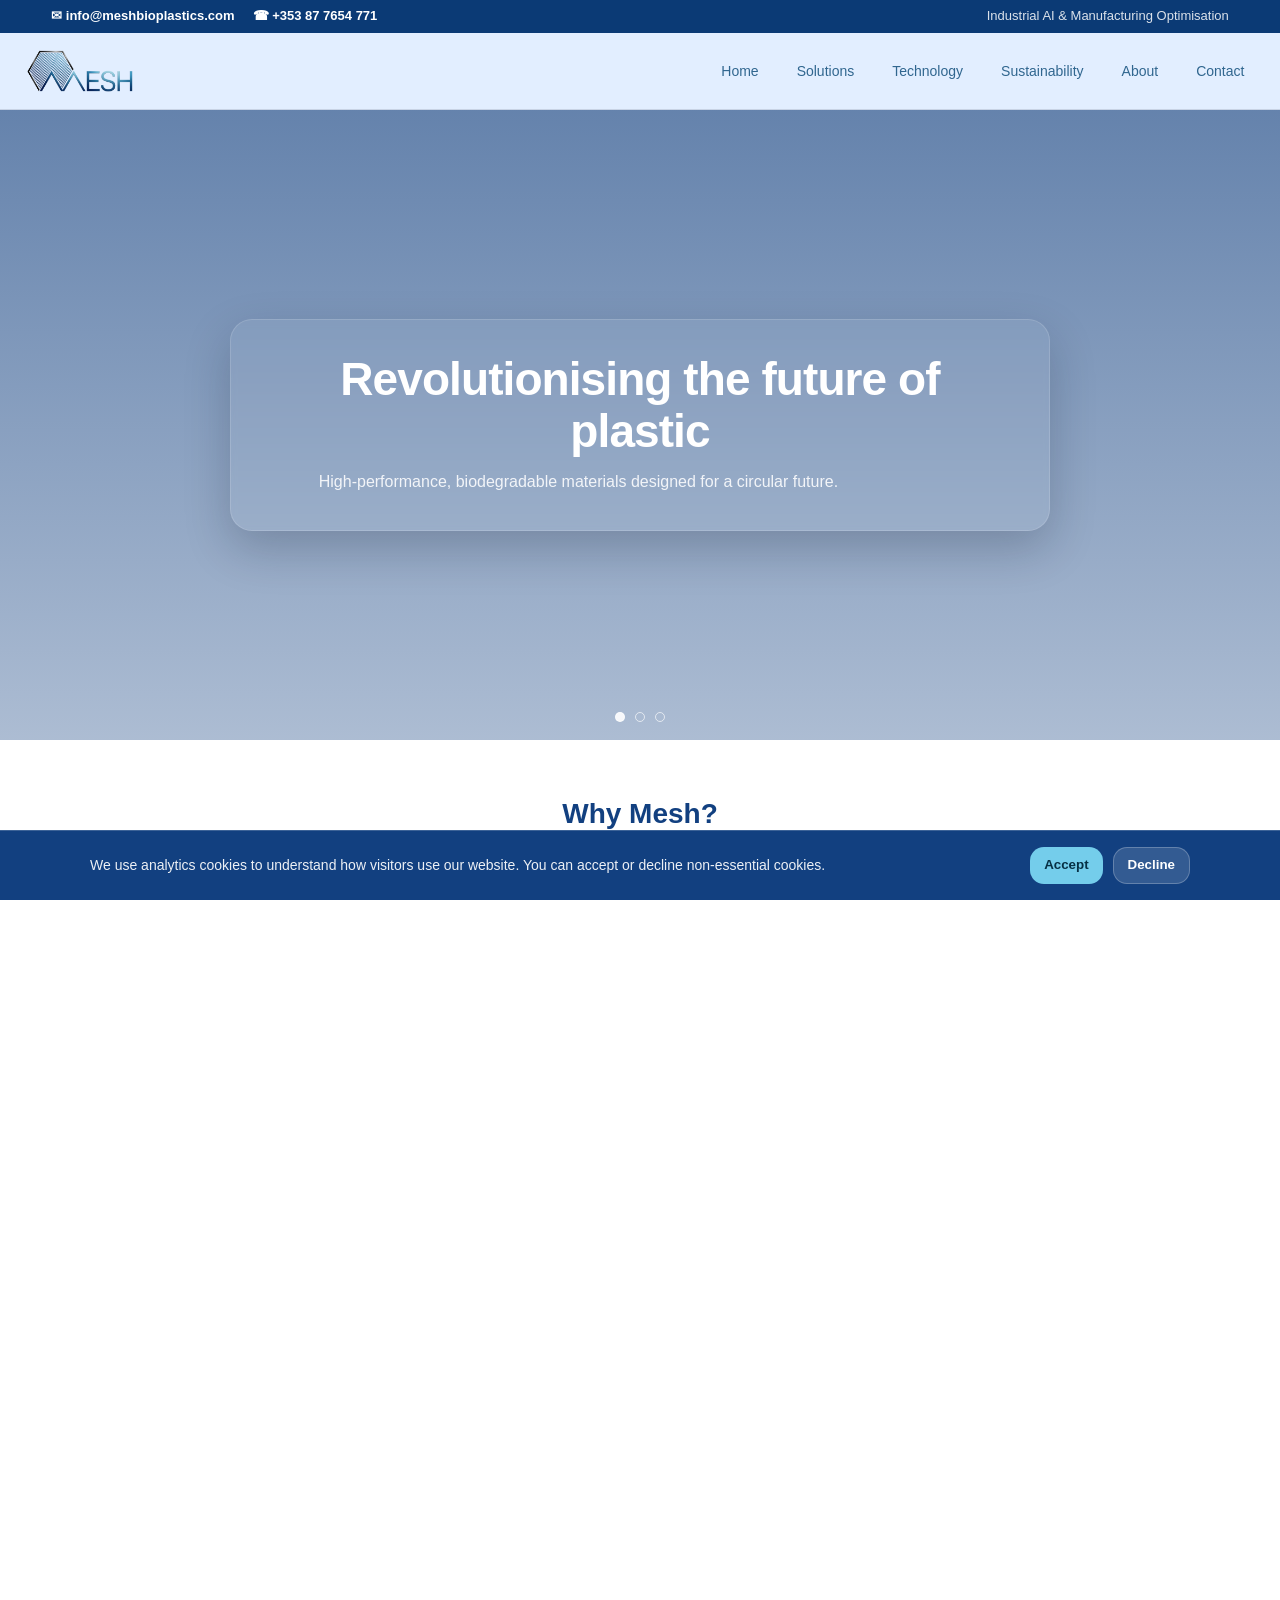
==== index.html @ 71ee54a4 "Additional partners added" ====
<!DOCTYPE html>
<html lang="en">
<head>
  <meta charset="UTF-8">
  <meta name="viewport" content="width=device-width, initial-scale=1.0">
  <title>Home | Mesh</title>

  <script>document.documentElement.classList.add("js");</script>

  <link rel="stylesheet" href="css/variables.css">
  <link rel="stylesheet" href="css/layout.css">
  <link rel="stylesheet" href="css/styles.css">
</head>

<body>
  <!-- Utility Contact Bar -->
<div class="utility-bar">
  <div class="container utility-inner">
    <div class="utility-left">
      <a href="mailto:info@meshbioplastics.com" class="utility-link">
        ✉ info@meshbioplastics.com
      </a>
      <a href="tel:+353XXXXXXXXX" class="utility-link">
        ☎ +353 87 7654 771
      </a>
    </div>

    <div class="utility-right">
      <span>Industrial AI & Manufacturing Optimisation</span>
    </div>
  </div>
</div>
  <!-- Top event banner (remove the word "active" to hide) -->
  <!-- Top event banner (add the word "active" next to "top-banner" to show) -->
  <div class="top-banner">
    <div class="container top-banner-inner">
      <p class="top-banner-text">📅 Meet us at MedTech Expo 2026 - Booth B14</p>
      <a class="top-banner-link" href="#">Learn more →</a>
    </div>
  </div>

  <!-- Header -->
  <header class="site-header">
    <div class="container header-inner">
      <a class="brand" href="index.html" aria-label="Mesh home">
        <img 
          src="assets/images/MeshLogo.png" 
          alt="Mesh Bioplastics logo"
          class="site-logo"
        />
      </a>

      <button class="nav-toggle" aria-label="Open menu" aria-controls="siteNav" aria-expanded="false">
        <span class="bar" aria-hidden="true"></span>
      </button>

      <nav class="main-nav" id="siteNav" aria-label="Primary">
        <ul class="nav-list">
          <li><a href="index.html">Home</a></li>
          <li><a href="solutions.html">Solutions</a></li>
          <li><a href="technology.html">Technology</a></li>
          <li><a href="sustainability.html">Sustainability</a></li>
          <li><a href="about.html">About</a></li>
          <li><a href="contact.html">Contact</a></li>
        </ul>
      </nav>
    </div>
  </header>

  <!-- Main content -->
  <main class="site-main">
    <section class="hero" aria-label="Homepage hero">

      <!-- Slide 1 -->
      <div class="hero-slide is-active" style="background-image: url('assets/images/sustainability.jpg');">
        <div class="container hero-content">
          <div class="hero-card hero-card--light">
            <h1>Revolutionising the future of plastic</h1>
            <p>High-performance, biodegradable materials designed for a circular future.</p>
          </div>
        </div>
      </div>

      <!-- Slide 2 -->
      <div class="hero-slide" style="background-image: url('assets/images/robot.jpg');">
        <div class="container hero-content">
          <div class="hero-card hero-card--light">
            <h1>AI-powered precision manufacturing</h1>
            <p>Using data and automation to improve quality, reduce waste, and support sustainability.</p>
          </div>
        </div>
      </div>

      <!-- Slide 3 -->
      <div class="hero-slide" style="background-image: url('assets/images/communication.jpg');">
        <div class="container hero-content">
          <div class="hero-card">
            <h1>Let's build better materials together</h1>
            <p>Interested in a pilot, partnership, or investment conversation? We'd love to hear from you.</p>
            <a class="hero-btn" href="contact.html">Get in touch</a>
          </div>
        </div>
      </div>

      <!-- Dots -->
      <div class="hero-dots" aria-label="Hero slide navigation">
        <button class="hero-dot is-active" aria-label="Slide 1"></button>
        <button class="hero-dot" aria-label="Slide 2"></button>
        <button class="hero-dot" aria-label="Slide 3"></button>
      </div>
    </section>
  </main>

  <section class="why fade-in">
    <div class="container">
      <header class="why-header">
        <h2>Why Mesh?</h2>
        <p>
          Designed to meet the performance demands of healthcare and industry, without compromising sustainability.
        </p>
      </header>

      <div class="why-grid">
        <article class="why-card fade-in fade-delay-1">
          <div class="why-icon" aria-hidden="true">🌱</div>
          <h3>Reduced Environmental Impact</h3>
          <p>
            Lower carbon footprint and biodegradable material options designed for a circular economy.
          </p>
        </article>

        <article class="why-card fade-in fade-delay-2">
          <div class="why-icon" aria-hidden="true">🧪</div>
          <h3>Medical-Grade Performance</h3>
          <p>
            Materials developed to meet stringent regulatory and performance requirements.
          </p>
        </article>

        <article class="why-card fade-in fade-delay-3">
          <div class="why-icon" aria-hidden="true">⚙️</div>
          <h3>Precision Manufacturing</h3>
          <p>
            AI-driven processes ensure consistent quality and optimised production.
          </p>
        </article>

        <article class="why-card fade-in fade-delay-4">
          <div class="why-icon" aria-hidden="true">♻️</div>
          <h3>Circular by Design</h3>
          <p>
            Solutions designed to support recycling, reuse, and sustainable end-of-life.
          </p>
        </article>
      </div>
    </div>
  </section>

  <section class="solutions-preview fade-in">
    <div class="container">
      <header class="offer-header">
        <h2>What do we offer?</h2>
        <p>Practical solutions that combine material science, sustainability, and intelligent manufacturing.</p>
      </header>

      <div class="solutions-grid">

        <article class="solution-card fade-in fade-delay-1">
          <img src="assets/images/robot.jpg" alt="Precision AI manufacturing">
          <h3>Precision AI for Smart Circular Manufacturing</h3>
          <p>
            Leveraging artificial intelligence to optimise manufacturing processes,
            reduce waste, and enable smarter circular material systems.
          </p>
          <a href="technology.html" class="solution-link">Learn more →</a>
        </article>

        <article class="solution-card fade-in fade-delay-2">
          <img src="assets/images/medical.jpg" alt="Industrial applications">
          <h3>Industrial Solutions</h3>
          <p>
            Solutions tailored to meet regulatory, performance, and sustainability
            requirements across multiple sectors.
          </p>
          <a href="applications.html" class="solution-link">View solutions →</a>
        </article>

      </div>
    </div>
  </section>

  <section class="technology-highlight fade-in">
    <div class="container tech-grid">

      <div class="tech-text">
        <h2>Technology & Innovation</h2>
        <p>
          We combine advanced material science with AI-driven manufacturing
          to deliver high-performance, sustainable bioplastics for demanding
          applications.
        </p>
        <a href="technology.html" class="tech-link">
          Explore our technology →
        </a>
      </div>

      <div class="tech-media">
        <iframe
          src="https://www.youtube.com/embed/qYNweeDHiyU"
          title="Mesh Bioplastics technology overview"
          frameborder="0"
          allow="accelerometer; autoplay; clipboard-write; encrypted-media; gyroscope; picture-in-picture"
          allowfullscreen>
        </iframe>
      </div>
    </div>
  </section>

  <section class="sdg-section">
    <div class="container">

      <header class="sdg-intro">
        <h2>Aligned with the UN Sustainable Development Goals</h2>
        <p>
          Our materials, processes, and partnerships are designed to support
          global sustainability targets while delivering real-world performance.
        </p>
      </header>

      <div class="sdg-header">
        <img 
          src="assets/logos/SDG_Logo_Horizontal_Transparent.png"
          alt="United Nations Sustainable Development Goals"
        />
      </div>

      <div class="sdg-grid">
        <img src="assets/logos/03_GoodHealth_InvertedTransparent.png" alt="SDG 3 Good Health and Well-being">
        <img src="assets/logos/09_3Is_InvertedTransparent.png" alt="SDG 9 Industry Innovation and Infrastructure">
        <img src="assets/logos/012_Consumption_InvertedTransparent.png" alt="SDG 12 Responsible Consumption and Production">
        <img src="assets/logos/13_Climate_InvertedTransparent.png" alt="SDG 13 Climate Action">
        <img src="assets/logos/17_Partnerships_InvertedTransparent.png" alt="SDG 17 Partnerships for the Goals">
      </div>

    </div>
  </section>

  </main>

  <!-- Footer -->
  <footer class="site-footer">
    <div class="container footer-inner">

      <div class="footer-links">
        <h4>Explore</h4>
        <ul>
          <li><a href="solutions.html">Solutions</a></li>
          <li><a href="technology.html">Technology</a></li>
          <li><a href="sustainability.html">Sustainability</a></li>
          <li><a href="about.html">About</a></li>
          <li><a href="contact.html">Contact</a></li>
        </ul>
      </div>

      <div class="footer-partners">
        <h4>Partners & Associations</h4>

      <div class="partners-carousel">
        <div class="partner-slide active"><img src="assets/logos/Partner1.png" alt="Partner logo"></div>
        <div class="partner-slide"><img src="assets/logos/Partner2.png" alt="Partner logo"></div>
        <div class="partner-slide"><img src="assets/logos/Partner3.png" alt="Partner logo"></div>
        <div class="partner-slide"><img src="assets/logos/Partner4.png" alt="Partner logo"></div>
        <div class="partner-slide"><img src="assets/logos/Partner5.png" alt="Partner logo"></div>
        <div class="partner-slide"><img src="assets/logos/Partner6.png" alt="Partner logo"></div>
        <div class="partner-slide"><img src="assets/logos/Partner7.png" alt="Partner logo"></div>
        <div class="partner-slide"><img src="assets/logos/Partner8.png" alt="Partner logo"></div>
        <div class="partner-slide"><img src="assets/logos/Partner9.png" alt="Partner logo"></div>
        <div class="partner-slide"><img src="assets/logos/Partner10.png" alt="Partner logo"></div>
        <div class="partner-slide"><img src="assets/logos/Partner11.png" alt="Partner logo"></div>
        <div class="partner-slide"><img src="assets/logos/Partner12.png" alt="Partner logo"></div>
        <div class="partner-slide"><img src="assets/logos/Partner13.png" alt="Partner logo"></div>
        <div class="partner-slide"><img src="assets/logos/Partner14.png" alt="Partner logo"></div>
        <div class="partner-slide"><img src="assets/logos/Partner15.png" alt="Partner logo"></div>
        <div class="partner-slide"><img src="assets/logos/Partner16.png" alt="Partner logo"></div>
        <div class="partner-slide"><img src="assets/logos/Partner17.png" alt="Partner logo"></div>
        <div class="partner-slide"><img src="assets/logos/Partner18.png" alt="Partner logo"></div>
        <div class="partner-slide"><img src="assets/logos/Partner19.png" alt="Partner logo"></div>
      </div>
    </div>

      <div class="footer-cta">
        <h4>Get in touch</h4>
        <p class="footer-small">
          Questions, partnerships, or product enquiries — we'd love to hear from you.
        </p>

        <a class="footer-link" href="contact.html">Contact us →</a>

        <div class="footer-divider"></div>

        <p class="footer-small">
          <strong>Investor enquiries</strong><br>
          We're open to conversations as we begin our fundraising journey.
        </p>
        <a class="footer-link" href="contact.html#investors">Investor contact →</a>
      </div>

    </div>

<div class="footer-bottom">
  <div class="container footer-bottom-inner">

    <div class="footer-left">
      <p class="footer-copy">
        © <span id="year"></span> Mesh Bioplastics. All rights reserved.
      </p>

      <p class="footer-company">
        Company Reg No: 774194
      </p>
    </div>

    <div class="footer-right">
      <a href="https://www.linkedin.com/company/meshbioplastics"
         target="_blank"
         rel="noopener"
         class="footer-linkedin"
         aria-label="Mesh LinkedIn page">
        <svg viewBox="0 0 24 24" aria-hidden="true">
          <path d="M22.23 0H1.77C.79 0 0 .77 0 1.72v20.56C0 23.23.79 24 1.77 24h20.46C23.2 24 24 23.23 24 22.28V1.72C24 .77 23.2 0 22.23 0zM7.06 20.45H3.56V9h3.5v11.45zM5.31 7.43a2.03 2.03 0 1 1 0-4.06 2.03 2.03 0 0 1 0 4.06zM20.45 20.45h-3.5v-5.57c0-1.33-.03-3.04-1.85-3.04-1.85 0-2.14 1.45-2.14 2.94v5.67h-3.5V9h3.36v1.56h.05c.47-.9 1.62-1.85 3.34-1.85 3.57 0 4.23 2.35 4.23 5.41v6.33z"/>
        </svg>
        <span>LinkedIn</span>
      </a>

      <div class="footer-legal">
        <a href="privacy.html">Privacy</a>
        <a href="cookies.html">Cookies</a>
      </div>
    </div>

  </div>
</div>

  </footer>
  <div id="cookie-banner" class="cookie-banner">
  <div class="cookie-inner">
    <p>
      We use analytics cookies to understand how visitors use our website.
      You can accept or decline non-essential cookies.
    </p>
    <div class="cookie-buttons">
      <button id="cookie-accept" class="btn btn--primary">Accept</button>
      <button id="cookie-decline" class="btn btn--secondary">Decline</button>
    </div>
  </div>
</div>
  <script src="js/main.js"></script>
</body>
</html>
---- css/variables.css ----
:root{
  --navy: #124080;
  --bg-light: #E2EEFF;
  --ink: #30668F;
  --teal: #36929E;
  --blue-soft: #8CB8CD;
  --blue-accent: #74CDEB;
  --white: #FFFFFF;

  --text: #0f172a;
  --muted: rgba(15,23,42,.7);
  --border: rgba(15,23,42,.12);

  --radius: 12px;
  --container: 1200px;
}
---- css/layout.css ----
*, *::before, *::after { box-sizing: border-box; }

html, body { height: 100%; }

html{
  -webkit-text-size-adjust: 100%;
  text-size-adjust: 100%;
  scroll-behavior: smooth;
}

body{
  margin: 0;
  min-height: 100vh;
  display: flex;
  flex-direction: column;

  font-family: 'Inter', sans-serif;
  font-size: 1rem;
  line-height: 1.6;
  color: var(--text);
  background: var(--white);
  overflow-x: hidden;
}

img, video, canvas, svg{
  max-width: 100%;
  height: auto;
}

main, section{
  min-width: 0;
}

a{ color: inherit; }
:focus-visible{ outline: 3px solid rgba(116,205,235,.55); outline-offset: 2px; }


h1 {
  font-size: clamp(2rem, 4vw, 3rem);
  line-height: 1.2;
}

h2 {
  font-size: clamp(1.6rem, 3vw, 2.2rem);
  line-height: 1.3;
}

h3 {
  font-size: 1.25rem;
}

h4 {
  font-size: 1.1rem;
}

p {
  font-size: 1rem;
  margin-bottom: 1rem;
}

.container{
  width: min(var(--container), 92%);
  margin: 0 auto;
}

.site-header .container,
.top-banner .container {
  width: min(1400px, 96%);
}

.top-banner-text{
  margin:0;
  font-size:14px;
}

.top-banner-link:hover{
  background: rgba(255,255,255,0.18);
  text-decoration: none;
}

.top-banner-link{
  color: var(--blue-accent);
  text-decoration:none;
  font-size:16px;
  font-weight:600;
  padding: 6px 10px;
  border-radius: 999px;
  background: rgba(255,255,255,0.12);
}

.top-banner.active {
  display: block;
}

.top-banner{
  background: var(--navy);
  color: var(--white);
}

.site-header{
  background: var(--bg-light);
  border-bottom: 1px solid var(--border);
}

.site-logo {
  height: 44px;
  width: auto;
  display: block;
}

.brand {
  display: flex;
  align-items: center;
}

.top-banner-inner,
.header-inner {
  display: flex;
  align-items: center;
  justify-content: space-between;
  gap: 16px;
  padding: 8px 0;
}

.nav-list a.contact-link:hover{
  background: rgba(54,146,158,.28);
}

.nav-list a.contact-link{
  background: rgba(54,146,158,.18);
  font-weight: 600;
}

.nav-list a:hover{
  background: rgba(116,205,235,.25);
}

.nav-list a{
  color: var(--ink);
  text-decoration:none;
  font-size: 14px;
  font-weight: 500;
  transition: 0.15s ease;
}

.nav-list li {
  margin: 0;
  padding: 0;
}

.nav-list {
  list-style: none;
  display: flex;
  align-items: center;
  gap: 18px;
  margin: 0;
  padding: 0;
}

.logo-box {
  width: 160px;
  height: 44px;
  display: grid;
  place-items: center;
  font-weight: 600;
}

.site-main {
  flex: 1;
}

.site-footer {
  background: var(--navy);
  color: var(--white);
  margin-top: 80px;
}

.footer-inner {
  display: grid;
  grid-template-columns: 1.2fr 1fr 1.2fr;
  gap: 48px;
  padding: 48px 0;
  align-items: start;
}

.footer-logo {
  height: 48px;
  width: auto;
  display: block;
}

.footer-tagline {
  margin: 14px 0 0;
  margin-top: 12px;
  max-width: 320px;
  opacity: 0.9;
  line-height: 1.5;
  font-size: 14px;
}

.footer-links h4,
.footer-cta h4 {
  margin: 0 0 12px;
  font-size: 14px;
  letter-spacing: 0.3px;
  text-transform: uppercase;
  opacity: 0.95;
}

.footer-cta {
  max-width: 420px;
}

.footer-links ul {
  margin-top: 4px;
  list-style: none;
  margin: 0;
  padding: 0;
  display: grid;
  gap: 8px;
}

.site-footer a:hover {
  text-decoration: underline;
}

.site-footer a {
  color: var(--blue-accent);
  text-decoration: none;
}

.footer-small {
  margin: 0 0 14px;
  font-size: 14px;
  opacity: 0.9;
  line-height: 1.5;
}

.footer-btn:hover {
  opacity: 0.9;
  text-decoration: none;
}

.footer-btn {
  display: inline-block;
  padding: 10px 14px;
  border-radius: 12px;
  background: var(--blue-accent);
  color: #073044;
  font-weight: 800;
  text-decoration: none;
}

.footer-divider {
  height: 1px;
  background: rgba(255,255,255,0.18);
  margin: 18px 0;
}

.footer-link {
  font-weight: 700;
}

.footer-bottom {
  padding: 18px 0;
}

.footer-bottom-inner {
  display: flex;
  justify-content: space-between;
  align-items: center;
  font-size: 13px;
  opacity: 0.9;
}

.footer-copy {
  margin: 0;
}

.footer-legal {
  display: flex;
  gap: 16px;
}

.nav-toggle{
  display: none;
  border: 1px solid var(--border);
  background: rgba(255,255,255,0.7);
  border-radius: 12px;
  width: 44px;
  height: 44px;
  padding: 0;
  align-items: center;
  justify-content: center;
  cursor: pointer;
}

.nav-toggle:focus-visible{
  outline: 3px solid rgba(116,205,235,.55);
  outline-offset: 2px;
}

.nav-toggle .bar{
  display: block;
  width: 20px;
  height: 2px;
  background: var(--ink);
  border-radius: 999px;
  position: relative;
}

.nav-toggle .bar::before,
.nav-toggle .bar::after{
  content: "";
  position: absolute;
  left: 0;
  width: 20px;
  height: 2px;
  background: var(--ink);
  border-radius: 999px;
  transition: transform .18s ease, top .18s ease, opacity .18s ease;
}

.nav-toggle .bar::before{ top: -6px; }
.nav-toggle .bar::after{ top: 6px; }

@media (max-width: 900px){
  .top-banner-inner{
    flex-direction: column;
    align-items: flex-start;
    gap: 10px;
    padding: 10px 0;
  }

  .header-inner{
    padding: 12px 0;
  }

  .nav-toggle{ display: inline-flex; }

  .main-nav{
    position: absolute;
    left: 0;
    right: 0;
    top: 100%;
    background: var(--bg-light);
    border-bottom: 1px solid var(--border);
    display: none;
  }

  .site-header{
    position: sticky;
    top: 0;
    z-index: 1000;
  }

  .site-header .container.header-inner{
    position: relative;
  }

  .site-header.nav-open .main-nav{ display: block; }

  .nav-list{
    flex-direction: column;
    align-items: flex-start;
    gap: 6px;
    padding: 10px 0 16px;
  }

  .nav-list a{
    display: block;
    width: 100%;
    padding: 10px 12px;
    border-radius: 12px;
  }


  .site-header.nav-open .nav-toggle .bar{ background: transparent; }
  .site-header.nav-open .nav-toggle .bar::before{ top: 0; transform: rotate(45deg); }
  .site-header.nav-open .nav-toggle .bar::after{ top: 0; transform: rotate(-45deg); }

  .footer-inner{
    grid-template-columns: 1fr;
    gap: 28px;
  }

  .footer-bottom-inner{
    flex-direction: column;
    align-items: flex-start;
    gap: 10px;
  }
}

@media (max-width: 420px){
  .site-logo{ height: 38px; }
  .nav-toggle{ width: 42px; height: 42px; }
}

.utility-bar{
  background: #0b3a75;
  color: #ffffff;
  font-size: 13px;
  padding: 6px 0;
}

.utility-inner{
  display: flex;
  justify-content: space-between;
  align-items: center;
  gap: 20px;
}

.utility-left{
  display: flex;
  gap: 18px;
  flex-wrap: wrap;
}

.utility-link{
  color: #ffffff;
  text-decoration: none;
  font-weight: 600;
}

.utility-link:hover{ text-decoration: underline; }

.utility-right{
  opacity: 0.85;
  font-weight: 500;
}

.btn{
  appearance: none;
  border: 0;
  border-radius: 14px;
  padding: 10px 14px;
  font-weight: 800;
  cursor: pointer;
  text-decoration: none;
  display: inline-flex;
  align-items: center;
  justify-content: center;
  gap: 8px;
  line-height: 1.1;
  transition: transform .15s ease, opacity .15s ease, background .15s ease;
}

.btn:active{ transform: translateY(1px); }

.btn--primary{
  background: var(--blue-accent);
  color: #073044;
}

.btn--secondary{
  background: rgba(255,255,255,0.14);
  border: 1px solid rgba(255,255,255,0.24);
  color: var(--white);
}

.cookie-banner{
  position: fixed;
  left: 0;
  bottom: 0;
  width: 100%;
  z-index: 9999;
  display: none;
  padding: 16px;
  background: var(--navy);
  color: var(--white);
  border-top: 1px solid rgba(255,255,255,0.18);
}

.cookie-inner{
  width: min(1100px, 96%);
  margin: 0 auto;
  display: flex;
  align-items: center;
  justify-content: space-between;
  gap: 14px;
  flex-wrap: wrap;
}

.cookie-banner p{
  margin: 0;
  font-size: 14px;
  line-height: 1.5;
  color: rgba(255,255,255,.92);
}

.cookie-buttons{
  display: flex;
  gap: 10px;
  flex-wrap: wrap;
}

.footer-bottom-inner{
  display: flex;
  justify-content: space-between;
  align-items: center;
  flex-wrap: wrap;
  gap: 20px;
}

.footer-left{
  display: flex;
  flex-direction: column;
  gap: 4px;
}

.footer-company{
  font-size: 14px;
  opacity: 0.75;
  margin: 0;
}

.footer-right{
  display: flex;
  align-items: center;
  gap: 25px;
  flex-wrap: wrap;
}

.footer-linkedin{
  display: inline-flex;
  align-items: center;
  gap: 8px;
  color: #ffffff;
  text-decoration: none;
  font-weight: 500;
  transition: opacity 0.2s ease;
}

.footer-linkedin svg{
  width: 18px;
  height: 18px;
  fill: #ffffff;
}

.footer-linkedin:hover{ opacity: 0.8; }

@media (max-width: 1100px){
  .footer-inner{
    grid-template-columns: 1fr 1fr;
  }
}

@media (max-width: 900px){
  .footer-inner{
    grid-template-columns: 1fr;
  }
}

@media (max-width: 768px){
  .utility-inner{
    flex-direction: column;
    gap: 4px;
    text-align: center;
  }

  .cookie-inner{
    flex-direction: column;
    align-items: flex-start;
  }

  .footer-right{
    flex-direction: column;
    align-items: flex-start;
    gap: 10px;
  }
}
---- css/styles.css ----
html:not(.js) .hero-slide{
  opacity: 0;
  pointer-events: none;
}
html:not(.js) .hero-slide:first-of-type{
  opacity: 1;
  pointer-events: auto;
}

.fade-in,
.reveal{
  opacity: 1;
  transform: none;
}

.top-banner {
  display: none;
}
.hero {
  position: relative;
  height: 70vh;  
  min-height: 520px;
  overflow: hidden;
}

.hero-slide {
  position: absolute;
  inset: 0;
  display: grid;
  place-items: center;
  text-align: center;
  color: var(--white);

  opacity: 0;
  pointer-events: none;
  transition: opacity 0.6s ease;

  background-size: cover;
  background-repeat: no-repeat;
  background-position: center;
}

.hero-slide::before {
  content: "";
  position: absolute;
  inset: 0;
  background-image: var(--bg);
  background-position: center;
  background-size: cover;
  background-repeat: no-repeat;
  z-index: 0;
}


.hero-slide::after {
  content: "";
  position: absolute;
  inset: 0;
  background: linear-gradient(
    rgba(18,64,128,0.65),
    rgba(18,64,128,0.35)
  );
}


.hero-content {
  position: relative;
  z-index: 2;
  padding: 80px 0;
  max-width: 900px;
}

.hero h1 {
  margin: 0 0 12px;
  font-size: 44px;
  line-height: 1.15;
  font-weight: 800;
}

.hero p {
  margin: 0 auto;
  max-width: 720px;
  font-size: 16px;
  opacity: 0.95;
  line-height: 1.6;
}

.hero-slide.is-active {
  opacity: 1;
  pointer-events: auto;
}

.hero-btn {
  display: inline-block;
  margin-top: 18px;
  padding: 10px 16px;
  border-radius: 12px;
  background: var(--blue-accent);
  color: #073044;
  font-weight: 800;
  text-decoration: none;
}

.hero-btn:hover {
  opacity: 0.9;
}

.hero-dots {
  position: absolute;
  left: 50%;
  bottom: 18px;
  transform: translateX(-50%);
  display: flex;
  gap: 10px;
  z-index: 5;
}

.hero-dot {
  width: 10px;
  height: 10px;
  border-radius: 999px;
  border: 1px solid rgba(255,255,255,0.65);
  background: transparent;
  cursor: pointer;
  padding: 0;
}

.hero-dot.is-active {
  background: rgba(255,255,255,0.9);
}

.hero-content{
  position: relative;
  z-index: 2;
  padding: 80px 0;
  max-width: 900px;
}

.hero-card{
  max-width: 820px;
  margin: 0 auto;
  padding: 34px 36px;
  border-radius: 22px;

  background: rgba(255,255,255,.10);
  border: 1px solid rgba(255,255,255,.20);

  backdrop-filter: blur(6px);
  -webkit-backdrop-filter: blur(6px);

  box-shadow: 0 18px 46px rgba(15,23,42,.22);
}

.hero-card--light{
  background: rgba(255,255,255,.06);
  border-color: rgba(255,255,255,.14);
  backdrop-filter: blur(3px);
  -webkit-backdrop-filter: blur(3px);
}

.hero-card h1{
  margin: 0 0 12px;
  font-size: 46px;
  line-height: 1.12;
  font-weight: 800;
  color: var(--white);
  letter-spacing: -0.02em;
}

.hero-card p{
  margin: 0;
  max-width: 70ch;
  font-size: 16px;
  line-height: 1.65;
  color: rgba(255,255,255,.92);
}

.hero-card .hero-btn{
  margin-top: 18px;
}

.nav-list a {
  display: inline-block;
  padding: 8px 10px;
  border-radius: 10px;
}

.site-header {
  padding: 8px 0;
}

.why{
  /* background: var(--bg-light); */
  padding: 56px 0;
}

.why-header{
  text-align: center;
  max-width: 820px;
  margin: 0 auto 28px;
}

.why-header h2{
  margin: 0 0 10px;
  font-size: 28px;
  font-weight: 800;
  color: var(--navy);
}

.why-header p{
  margin: 0;
  color: rgba(15,23,42,.75);
  line-height: 1.6;
  font-size: 14.5px;
}

.why-grid{
  display: grid;
  grid-template-columns: repeat(4, 1fr);
  gap: 18px;
  margin-top: 24px;
}

.why-card {
  background: #e6e6e6;
  border-radius: 16px;
  padding: 28px;
  box-shadow: 0 10px 30px rgba(0,0,0,0.06);
  transition: 
    transform 0.35s ease,
    box-shadow 0.35s ease;
  cursor: default;
}

.why-card:hover {
  transform: translateY(-8px) scale(1.02);
  box-shadow: 0 20px 45px rgba(0,0,0,0.12);
}


.why-icon{
  width: 40px;
  height: 40px;
  border-radius: 12px;
  display: grid;
  place-items: center;
  background: rgba(116,205,235,.25);
  color: var(--navy);
  font-size: 18px;
  margin-bottom: 12px;
  transition: transform 0.35s ease;
}

.why-card:hover .why-icon {
  transform: scale(1.15) rotate(-3deg);
}

.why-card h3{
  margin: 0 0 8px;
  font-size: 15px;
  font-weight: 800;
  color: var(--ink);
}

.why-card p{
  margin: 0;
  font-size: 13.5px;
  line-height: 1.55;
  color: rgba(15,23,42,.75);
}

@media (max-width: 1000px){
  .why-grid{ grid-template-columns: repeat(2, 1fr); }
}
@media (max-width: 600px){
  .why-grid{ grid-template-columns: 1fr; }
}

.offer-header {
  text-align: center;
  margin-bottom: 40px;
}

.offer-header h2{
  margin: 0 0 10px;
  font-size: 28px;
  font-weight: 800;
  color: var(--navy);
}

.solutions-preview{
  padding: 56px 0;
}

.solutions-grid{
  display: grid;
  grid-template-columns: repeat(2, minmax(0, 1fr));
  gap: 28px;
  max-width: 1080px;
  margin: 0 auto;
}

.solution-card{
  background: #e6e6e6;
  border-radius: 16px;
  padding: 18px;
  box-shadow: 0 10px 30px rgba(0,0,0,0.06);
  transition: transform .25s ease, box-shadow .25s ease;
  display: flex;
  flex-direction: column;
  gap: 12px;
}

.solution-card:hover{
  transform: translateY(-6px);
  box-shadow: 0 18px 45px rgba(0,0,0,0.10);
}

.solution-card img{
  width: 100%;
  aspect-ratio: 16 / 9;
  object-fit: cover;
  display: block;

  border-radius: 12px;
  transition: transform .35s ease;
}

.solution-card:hover img{
  transform: scale(1.04);
}

.solution-card h3{
  margin: 2px 0 0;
  font-size: 16px;
  font-weight: 800;
  color: var(--ink);
}

.solution-card p{
  margin: 0;
  font-size: 13.8px;
  line-height: 1.6;
  color: rgba(15,23,42,.75);
}

.solution-link{
  margin-top: auto;
  display: inline-flex;
  align-items: center;
  gap: 6px;

  font-size: 13.5px;
  font-weight: 700;
  color: var(--ink);
  text-decoration: none;
}

.solution-link:hover{
  text-decoration: underline;
}

@media (max-width: 900px){
  .solutions-grid{
    grid-template-columns: 1fr;
    max-width: 620px;
  }
}


.technology-highlight{
  padding: 64px 0;
  background: #ffffff;
}

.tech-grid{
  display: grid;
  grid-template-columns: 1.1fr 1fr;
  gap: 48px;
  align-items: center;
}

.tech-text h2{
  margin: 0 0 12px;
  font-size: 26px;
  color: var(--ink);
}

.tech-text p{
  margin: 0 0 14px;
  max-width: 520px;
  line-height: 1.6;
  color: rgba(15,23,42,.75);
}

.tech-link{
  font-weight: 600;
  color: var(--ink);
  text-decoration: none;
}

.tech-link:hover{
  text-decoration: underline;
}

.tech-media{
  background: #e6e6e6;
  border-radius: 12px;
  overflow: hidden;
  aspect-ratio: 16 / 9;
}

.tech-media iframe{
  width: 100%;
  height: 100%;
  border: 0;
}

@media (max-width: 900px){
  .tech-grid{
    grid-template-columns: 1fr;
  }
}

.footer-partners {
  text-align: center;
}

.footer-partners h4 {
  margin-bottom: 14px;
  font-size: 13px;
  letter-spacing: 0.06em;
  text-transform: uppercase;
  opacity: 0.85;
}

.partners-carousel {
  position: relative;
  width: 340px;
  height: 110px;
  margin: 0 auto;

  background: rgba(255,255,255,0.85);
  backdrop-filter: blur(6px);
  -webkit-backdrop-filter: blur(6px);

  border-radius: 18px;
  border: 1px solid rgba(255,255,255,0.45);
  overflow: hidden;
}


.partner-slide{
  position: absolute;
  inset: 0;
  display: grid;
  place-items: center;

  opacity: 0;
  transition: opacity 0.6s ease;
}

.partner-slide.active{ opacity: 1; }

.partner-slide img{
  max-height: 70px;
  max-width: 260px;
  width: auto;
  height: auto;
  object-fit: contain;

  filter:
    contrast(1.15)
    brightness(0.95)
    drop-shadow(0 6px 12px rgba(0,0,0,0.25))
    /* drop-shadow(0 0 8px rgba(255,255,255,0.25)); */
}


.partners-carousel:hover .partner-slide {
  transition-duration: 1s;
}

.js .fade-in{
  opacity: 0;
  transform: translateY(40px);
  transition: opacity 0.8s ease, transform 0.8s ease;
}

.js .fade-in.visible{
  opacity: 1;
  transform: translateY(0);
}

.fade-delay-1 { transition-delay: 0.3s; }
.fade-delay-2 { transition-delay: 0.6s; }
.fade-delay-3 { transition-delay: 0.9s; }
.fade-delay-4 { transition-delay: 1.2s; }

.sdg-intro{
  max-width: 72ch;
  margin: 0 auto 36px;
}

.sdg-intro h2{
  margin: 0 0 10px;
  color: var(--navy);
}

.sdg-intro p{
  margin: 0;
  color: rgba(15,23,42,.75);
  line-height: 1.6;
}

.sdg-section{
  padding: 80px 0;
  background: linear-gradient(
    to bottom,
    #f1f5f9,
    #e9f2ff
  );
  text-align: center;
}

.sdg-header{
  margin-bottom: 40px;
}

.sdg-header img{
  max-width: 420px;
  width: 100%;
  opacity: .9;
}

.sdg-grid{
  display: grid;
  grid-template-columns: repeat(5, 1fr);
  gap: 26px;
  align-items: center;
}

.sdg-grid img{
  width: 100%;
  max-width: 140px;
  margin: 0 auto;
  filter: drop-shadow(0 6px 12px rgba(0,0,0,.15));
  transition: transform .25s ease, opacity .25s ease;
}

.sdg-grid img:hover{
  transform: translateY(-4px) scale(1.05);
  opacity: 1;
}


/*
   SOLUTIONS PAGE
*/

.solutions-hero{
  position: relative;
  color: var(--white);
  padding: 110px 0;
  background: 
    linear-gradient(
      rgba(15,23,42,.65),
      rgba(15,23,42,.65)
    ),
    url("../assets/images/communication.jpg") center / cover no-repeat;
}

.solutions-hero-inner{
  max-width: 720px;
}

.solutions-hero h1{
  text-align: center;
  margin: 0 0 14px;
  font-size: 46px;
  letter-spacing: -0.02em;
}

.solutions-hero p{
  text-align: center;
  margin: 0;
  color: rgba(255,255,255,.9);
  line-height: 1.6;
}

.solution-band{
  padding: 70px 0;
  background: #f1f5f9;
}

.solution-band:nth-of-type(odd){
  background: #e9f2ff;
}

.solution-band-inner{
  display: grid;
  grid-template-columns: 1.15fr .85fr;
  gap: 46px;
  align-items: center;
}

.solution-band--alt .solution-band-inner{
  grid-template-columns: .85fr 1.15fr;
}

.solution-band-text h2{
  margin: 0 0 10px;
  font-size: 28px;
  color: var(--navy);
}

.solution-band-text p{
  margin: 0 0 18px;
  line-height: 1.65;
  color: rgba(15,23,42,.75);
  max-width: 60ch;
}

.solution-cta{
  display: inline-flex;
  gap: 8px;
  align-items: center;
  font-weight: 700;
  text-decoration: none;
  color: var(--ink);
}

.solution-cta:hover{
  text-decoration: underline;
}

.solution-band-media{
  aspect-ratio: 16 / 10;
  min-height: 220px;
  border-radius: 18px;
  overflow: hidden;
  background: rgba(255,255,255,.7);
  border: 1px solid rgba(15,23,42,.10);
  box-shadow: 0 12px 30px rgba(15,23,42,.10);
}

.solution-band-media img{
  display: block;
  width: 100%;
  height: 100%;
  object-fit: cover;
  transition: transform .25s ease;
}

.solution-band-media:hover img{
  transform: scale(1.04);
}

.js .reveal{
  opacity: 0;
  transform: translateX(60px);
  transition: transform .7s ease, opacity .7s ease;
  will-change: transform, opacity;
}

.js .reveal.is-visible{
  opacity: 1;
  transform: translateX(0);
}

@media (prefers-reduced-motion: reduce){
  .js .reveal{
    transition: none;
    transform: none;
    opacity: 1;
  }
}

/* SUSTAINABILITY PAGE */

.page-hero {
  position: relative;
  min-height: clamp(420px, 60vh, 620px);
  display: flex;
  align-items: center;
  overflow: hidden;
  padding: 0;
}


.page-hero-bg{
  position: absolute;
  inset: 0;
  background-size: cover;
  background-position: center;
  transform: scale(1.02);
  z-index: 0;
}

.page-hero::after{
  content:"";
  position:absolute;
  inset:0;
  background: rgba(18,64,128,.60);
  z-index: 1;
}

.page-hero-inner{
  position: relative;
  z-index: 2;
  display: grid;
  align-items: center;
}

.page-hero-card{
  max-width: 72ch;
  background: rgba(255,255,255,.10);
  border: 1px solid rgba(255,255,255,.22);
  border-radius: 18px;
  padding: 28px 28px;
  box-shadow: 0 12px 30px rgba(15,23,42,.18);
  backdrop-filter: blur(6px);
}

.page-hero-card h1{
  margin: 0 0 10px;
  color: var(--white);
  font-size: 44px;
  letter-spacing: -0.02em;
}

.page-hero-card p{
  margin: 0;
  color: rgba(255,255,255,.88);
  line-height: 1.65;
}

.why-sustainability{
  padding: 70px 0;
  background: #ffffff;
}

.why-sustainability .why-grid{
  display: grid;
  grid-template-columns: repeat(3, 1fr);
  gap: 24px;
  margin-top: 36px;
}

.why-item{
  background: rgba(48,102,143,.08);
  border: 1px solid rgba(48,102,143,.16);
  border-radius: 16px;
  padding: 26px;
  box-shadow: 0 10px 26px rgba(15,23,42,.08);
  transition: transform .35s ease, box-shadow .35s ease;
}

.why-item:hover{
  transform: translateY(-6px);
  box-shadow: 0 18px 40px rgba(15,23,42,.14);
}

.why-item h3{
  margin: 0 0 8px;
  color: var(--navy);
  font-size: 16px;
}

.why-item p{
  margin: 0;
  font-size: 14px;
  line-height: 1.6;
  color: rgba(15,23,42,.75);
}

@media (max-width: 900px){
  .why-sustainability .why-grid{
    grid-template-columns: 1fr;
  }
}

.sust-approach{
  padding: 70px 0 80px;
  background: #ffffff;
}

.section-head{
  text-align: center;
  max-width: 74ch;
  margin: 0 auto 34px;
}

.section-head h2{
  margin: 0 0 10px;
  color: var(--navy);
  font-size: 30px;
}

.section-head p{
  margin: 0;
  color: rgba(15,23,42,.72);
  line-height: 1.65;
}

.approach-stack{
  position: relative;
  display: grid;
  gap: 18px;
  max-width: 980px;
  margin: 0 auto;
}

.approach-pill{
  display: grid;
  grid-template-columns: auto 1fr;
  gap: 18px;
  align-items: flex-start;

  background: linear-gradient(
    to right,
    rgba(54,146,158,.12),
    rgba(255,255,255,.92)
  );

  border-radius: 20px;
  padding: 26px 28px;

  border-left: 4px solid var(--teal);
  box-shadow: 0 12px 30px rgba(15,23,42,.08);

  transition: transform 0.35s ease, box-shadow 0.35s ease;
}

.approach-pill:hover{
  transform: translateY(-6px);
  box-shadow: 0 20px 45px rgba(15,23,42,.14);
}

.approach-icon{
  width: 46px;
  height: 46px;
  border-radius: 14px;

  display: grid;
  place-items: center;

  background: rgba(116,205,235,.25);
  color: var(--navy);
  font-size: 20px;

  box-shadow: 0 10px 22px rgba(15,23,42,.08);
}

.approach-content h3{
  margin: 0 0 8px;
  color: var(--navy);
  font-size: 18px;
}

.approach-content p{
  margin: 0;
  color: rgba(15,23,42,.75);
  line-height: 1.65;
}

.commitment{
  background: #e9f2ff;
  padding: 70px 0 80px;
}

.commitment-inner{
  text-align: center;
  max-width: 78ch;
}

.commitment-inner h2{
  margin: 0 0 10px;
  color: var(--navy);
  font-size: 30px;
}

.commitment-inner p{
  margin: 0 0 22px;
  color: rgba(15,23,42,.75);
  line-height: 1.65;
}

.commitment-cta{
  display: flex;
  gap: 14px;
  justify-content: center;
  flex-wrap: wrap;
}

.btn-primary, .btn-secondary{
  display: inline-flex;
  align-items: center;
  justify-content: center;
  text-decoration: none;
  font-weight: 700;
  border-radius: 14px;
  padding: 12px 16px;
}

.btn-primary{
  background: rgba(54,146,158,.18);
  color: var(--navy);
  border: 1px solid rgba(54,146,158,.30);
}

.btn-primary:hover{
  background: rgba(54,146,158,.28);
}

.btn-secondary{
  background: rgba(116,205,235,.18);
  color: var(--navy);
  border: 1px solid rgba(116,205,235,.28);
}

.btn-secondary:hover{
  background: rgba(116,205,235,.28);
}

.section-spacer{
  height: 80px;
}

/* MEDICAL DEVICES PAGE */

.page-hero--medical::after{
  background: rgba(18,64,128,.60);
}

.hero-chip-row{
  display: flex;
  gap: 10px;
  flex-wrap: wrap;
  margin-top: 16px;
}

.hero-chip{
  font-size: 12px;
  font-weight: 700;
  color: rgba(255,255,255,.92);
  background: rgba(255,255,255,.14);
  border: 1px solid rgba(255,255,255,.18);
  padding: 6px 10px;
  border-radius: 999px;
}

.value-strip{
  background: var(--bg-light);
  padding: 34px 0;
  border-bottom: 1px solid rgba(15,23,42,.08);
}

.value-grid{
  display: grid;
  grid-template-columns: repeat(3, 1fr);
  gap: 22px;
}

.value-card{
  background: rgba(255,255,255,.85);
  border: 1px solid rgba(15,23,42,.10);
  border-radius: 16px;
  padding: 18px 18px;
  box-shadow: 0 10px 24px rgba(15,23,42,.08);
}

.value-card h3{
  margin: 0 0 6px;
  color: var(--navy);
  font-size: 15px;
}

.value-card p{
  margin: 0;
  color: rgba(15,23,42,.72);
  line-height: 1.55;
  font-size: 14px;
}

.med-section{
  padding: 70px 0;
  background: #ffffff;
}

.med-section--light{
  background: #f6f9ff;
}

.challenge-grid{
  display: grid;
  grid-template-columns: repeat(3, 1fr);
  gap: 18px;
  margin-top: 34px;
}

.challenge-item{
  background: rgba(48,102,143,.08);
  border: 1px solid rgba(48,102,143,.14);
  border-radius: 16px;
  padding: 22px 22px;
  box-shadow: 0 10px 24px rgba(15,23,42,.07);
}

.challenge-item h3{
  margin: 0 0 8px;
  color: var(--navy);
  font-size: 16px;
}

.challenge-item p{
  margin: 0;
  color: rgba(15,23,42,.74);
  line-height: 1.6;
  font-size: 14px;
}

.approach-grid{
  display: grid;
  grid-template-columns: repeat(4, 1fr);
  gap: 18px;
  margin-top: 34px;
}

.approach-tile{
  background: #ffffff;
  border: 1px solid rgba(15,23,42,.10);
  border-radius: 16px;
  padding: 22px 22px;
  box-shadow: 0 12px 30px rgba(15,23,42,.08);
  transition: transform .35s ease, box-shadow .35s ease;
}

.approach-tile:hover{
  transform: translateY(-6px);
  box-shadow: 0 18px 40px rgba(15,23,42,.14);
}

.tile-icon{
  width: 44px;
  height: 44px;
  border-radius: 14px;
  display: grid;
  place-items: center;
  background: rgba(116,205,235,.22);
  color: var(--navy);
  font-size: 18px;
  margin-bottom: 12px;
}

.approach-tile h3{
  margin: 0 0 8px;
  color: var(--navy);
  font-size: 16px;
}

.approach-tile p{
  margin: 0;
  color: rgba(15,23,42,.75);
  line-height: 1.6;
  font-size: 14px;
}

.why-med-grid{
  display: grid;
  grid-template-columns: repeat(3, 1fr);
  gap: 18px;
  margin-top: 34px;
}

.why-med{
  background: #ffffff;
  border: 1px solid rgba(15,23,42,.10);
  border-radius: 16px;
  padding: 22px 22px;
  box-shadow: 0 10px 24px rgba(15,23,42,.08);
}

.why-med h3{
  margin: 0 0 8px;
  color: var(--navy);
  font-size: 16px;
}

.why-med p{
  margin: 0;
  color: rgba(15,23,42,.75);
  line-height: 1.6;
  font-size: 14px;
}

.cta-band{
  padding: 70px 0 80px;
  background: #e9f2ff;
  border-top: 1px solid rgba(15,23,42,.08);
}

.cta-inner{
  text-align: center;
  max-width: 78ch;
}

.cta-inner h2{
  margin: 0 0 10px;
  color: var(--navy);
  font-size: 30px;
}

.cta-inner p{
  margin: 0 0 22px;
  color: rgba(15,23,42,.75);
  line-height: 1.65;
}

.cta-actions{
  display: flex;
  justify-content: center;
  gap: 14px;
  flex-wrap: wrap;
}

@media (max-width: 1000px){
  .approach-grid{ grid-template-columns: repeat(2, 1fr); }
}

@media (max-width: 900px){
  .value-grid,
  .challenge-grid,
  .why-med-grid{
    grid-template-columns: 1fr;
  }
}


/* CONTACT PAGE */

.page-hero--contact::after{
  background: rgba(18,64,128,.58);
}

.contact-section{
  padding: 70px 0 90px;
  background: #ffffff;
}

.contact-grid{
  display: grid;
  grid-template-columns: 1.35fr .85fr;
  gap: 28px;
  align-items: start;
}

.contact-card{
  background: #ffffff;
  border: 1px solid rgba(15,23,42,.10);
  border-radius: 18px;
  padding: 28px 28px;
  box-shadow: 0 12px 30px rgba(15,23,42,.08);
}

.contact-card h2{
  margin: 0 0 8px;
  color: var(--navy);
  font-size: 22px;
}

.contact-sub{
  margin: 0 0 22px;
  color: rgba(15,23,42,.70);
  line-height: 1.6;
  font-size: 14px;
}

.contact-form .form-row{
  display: grid;
  grid-template-columns: 1fr 1fr;
  column-gap: 38px;
  row-gap: 14px;
  margin-bottom: 14px;
}


.field{
  display: grid;
  gap: 6px;
}

.field label{
  font-size: 13px;
  font-weight: 700;
  color: rgba(15,23,42,.78);
}

.field input,
.field select,
.field textarea{
  width: 100%;
  border-radius: 14px;
  padding: 12px 12px;
  border: 1px solid rgba(15,23,42,.14);
  background: rgba(226,238,255,.45);
  color: var(--text);
  outline: none;
  transition: border-color .2s ease, box-shadow .2s ease, background .2s ease;
}

.field textarea{
  padding: 12px 12px;
  resize: vertical;
}

.field input:focus,
.field select:focus,
.field textarea:focus{
  border-color: rgba(116,205,235,.85);
  box-shadow: 0 0 0 4px rgba(116,205,235,.18);
}


.form-actions{
  display: flex;
  align-items: center;
  gap: 14px;
  margin-top: 14px;
  flex-wrap: wrap;
}

.form-btn{
  border: 0;
  border-radius: 14px;
  padding: 12px 16px;
  background: var(--blue-accent);
  color: #073044;
  font-weight: 800;
  cursor: pointer;
  transition: transform .2s ease, opacity .2s ease;
}

.form-btn:hover{
  opacity: .92;
  transform: translateY(-1px);
}

.form-note{
  margin: 0;
  font-size: 12.5px;
  color: rgba(15,23,42,.60);
}

.contact-side{
  display: grid;
  gap: 18px;
}

.info-card{
  background: rgba(226,238,255,.55);
  border: 1px solid rgba(15,23,42,.10);
  border-radius: 18px;
  padding: 22px 22px;
  box-shadow: 0 12px 28px rgba(15,23,42,.08);
}

.info-card h2{
  margin: 0 0 12px;
  color: var(--navy);
  font-size: 18px;
}

.info-list{
  list-style: none;
  margin: 0;
  padding: 0;
  display: grid;
  gap: 12px;
}

.info-list li{
  display: grid;
  gap: 4px;
}

.info-label{
  font-size: 12px;
  letter-spacing: .06em;
  text-transform: uppercase;
  color: rgba(15,23,42,.60);
  font-weight: 800;
}

.info-text{
  color: rgba(15,23,42,.78);
}

.info-card a{
  color: var(--ink);
  font-weight: 700;
  text-decoration: none;
}

.info-card a:hover{
  text-decoration: underline;
}

.info-divider{
  height: 1px;
  background: rgba(15,23,42,.10);
  margin: 14px 0;
}

.quick-links{
  display: grid;
  gap: 10px;
}

.mini-link{
  display: inline-flex;
  align-items: center;
  gap: 8px;
}

.info-card--accent{
  background: linear-gradient(
    to bottom,
    rgba(54,146,158,.14),
    rgba(226,238,255,.55)
  );
}

@media (max-width: 950px){
  .contact-grid{
    grid-template-columns: 1fr;
  }

  .contact-form .form-row{
    grid-template-columns: 1fr;
  }
}

/* ABOUT PAGE */

.page-hero--about::after{
  background: rgba(18,64,128,.60);
}

.about-story{
  padding: 70px 0 80px;
  background: #ffffff;
}

.story-grid{
  display: grid;
  grid-template-columns: 1.2fr .8fr;
  gap: 28px;
  align-items: start;
}

.story-text h2{
  margin: 0 0 12px;
  color: var(--navy);
  font-size: 30px;
}

.story-text p{
  margin: 0 0 14px;
  color: rgba(15,23,42,.75);
  line-height: 1.65;
  max-width: 78ch;
}

.story-points{
  margin-top: 18px;
  display: grid;
  gap: 14px;
  max-width: 720px;
}

.story-point{
  display: grid;
  grid-template-columns: 44px 1fr;
  gap: 12px;
  align-items: start;
  background: rgba(226,238,255,.55);
  border: 1px solid rgba(15,23,42,.10);
  border-radius: 16px;
  padding: 14px 14px;
  box-shadow: 0 10px 24px rgba(15,23,42,.07);
}

.sp-ico{
  width: 44px;
  height: 44px;
  border-radius: 14px;
  display: grid;
  place-items: center;
  background: rgba(116,205,235,.22);
  color: var(--navy);
  font-size: 18px;
}

.story-point h3{
  margin: 0 0 4px;
  color: var(--navy);
  font-size: 15px;
}

.story-point p{
  margin: 0;
  color: rgba(15,23,42,.72);
  line-height: 1.55;
  font-size: 14px;
}

.story-card{
  background: #ffffff;
  border: 1px solid rgba(15,23,42,.10);
  border-radius: 18px;
  padding: 22px 22px;
  box-shadow: 0 12px 30px rgba(15,23,42,.08);
  position: sticky;
  top: 18px;
}

.story-card h2{
  margin: 0 0 10px;
  color: var(--navy);
  font-size: 18px;
}

.focus-list{
  margin: 0;
  padding-left: 18px;
  display: grid;
  gap: 10px;
  color: rgba(15,23,42,.75);
  line-height: 1.55;
  font-size: 14px;
}

.story-mini-cta{
  display: flex;
  gap: 10px;
  flex-wrap: wrap;
  margin-top: 16px;
}

.mission-band{
  padding: 70px 0;
  background: #f6f9ff;
  border-top: 1px solid rgba(15,23,42,.08);
  border-bottom: 1px solid rgba(15,23,42,.08);
}

.mission-grid{
  display: grid;
  grid-template-columns: 1fr 1fr;
  gap: 18px;
}

.mission-card{
  background: #ffffff;
  border: 1px solid rgba(15,23,42,.10);
  border-radius: 18px;
  padding: 22px 22px;
  box-shadow: 0 12px 30px rgba(15,23,42,.08);
}

.mission-card h2{
  margin: 0 0 10px;
  color: var(--navy);
  font-size: 18px;
}

.mission-card p{
  margin: 0;
  color: rgba(15,23,42,.75);
  line-height: 1.65;
  font-size: 14px;
}

.values-section{
  padding: 70px 0 80px;
  background: #ffffff;
}

.values-grid{
  display: grid;
  grid-template-columns: repeat(3, 1fr);
  gap: 18px;
  margin-top: 34px;
}

.value-tile{
  background: rgba(226,238,255,.55);
  border: 1px solid rgba(15,23,42,.10);
  border-radius: 18px;
  padding: 22px 22px;
  box-shadow: 0 12px 30px rgba(15,23,42,.08);
  transition: transform .35s ease, box-shadow .35s ease;
}

.value-tile:hover{
  transform: translateY(-6px);
  box-shadow: 0 18px 40px rgba(15,23,42,.14);
}

.timeline-section{
  padding: 70px 0 90px;
  background: #f6f9ff;
  border-top: 1px solid rgba(15,23,42,.08);
}

.timeline{
  margin-top: 34px;
  display: grid;
  gap: 14px;
  max-width: 980px;
}

.t-item{
  position: relative;
  background: #ffffff;
  border: 1px solid rgba(15,23,42,.10);
  border-radius: 18px;
  padding: 18px 18px 18px 18px;
  box-shadow: 0 10px 24px rgba(15,23,42,.08);
}

.t-item h3{
  margin: 0 0 6px;
  color: var(--navy);
  font-size: 16px;
}

.t-item p{
  margin: 0;
  color: rgba(15,23,42,.75);
  line-height: 1.6;
  font-size: 14px;
}

@media (max-width: 950px){
  .story-grid{ grid-template-columns: 1fr; }
  .story-card{ position: static; }
  .mission-grid{ grid-template-columns: 1fr; }
  .values-grid{ grid-template-columns: 1fr; }
}

.tech-hero .page-hero-card{
  max-width: 80ch;
}

.tech-hero-list{
  margin: 16px 0 0;
  padding-left: 18px;
  color: rgba(255,255,255,.88);
  line-height: 1.7;
}

.tech-how{
  padding: 70px 0 80px;
  background: #ffffff;
}

.tech-how-grid{
  display: grid;
  grid-template-columns: repeat(3, 1fr);
  gap: 18px;
  margin-top: 28px;
}

.tech-how-card{
  background: #e6e6e6;
  border-radius: 18px;
  padding: 24px;
  box-shadow: 0 12px 30px rgba(15,23,42,.08);
  transition: transform .25s ease, box-shadow .25s ease;
}

.tech-how-card:hover{
  transform: translateY(-6px);
  box-shadow: 0 18px 45px rgba(15,23,42,.12);
}

.tech-how-icon{
  width: 44px;
  height: 44px;
  border-radius: 14px;
  display: grid;
  place-items: center;
  background: rgba(116,205,235,.25);
  color: var(--navy);
  font-size: 18px;
  margin-bottom: 10px;
}

.tech-how-card h3{
  margin: 0 0 8px;
  color: var(--navy);
  font-size: 16px;
  font-weight: 800;
}

.tech-how-card p{
  margin: 0;
  color: rgba(15,23,42,.75);
  line-height: 1.6;
  font-size: 14px;
}

.tech-platform{
  padding: 70px 0;
  background: #e9f2ff;
}

.tech-platform-inner{
  display: grid;
  grid-template-columns: 1fr 1.05fr;
  gap: 46px;
  align-items: center;
}

.tech-platform-media{
  border-radius: 18px;
  overflow: hidden;
  background: rgba(255,255,255,.7);
  border: 1px solid rgba(15,23,42,.10);
  box-shadow: 0 12px 30px rgba(15,23,42,.10);
}

.tech-platform-media img{
  width: 100%;
  height: 320px;
  object-fit: cover;
  display: block;
}

.tech-platform-text h2{
  margin: 0 0 10px;
  color: var(--navy);
  font-size: 28px;
  font-weight: 900;
}

.tech-platform-text p{
  margin: 0 0 12px;
  color: rgba(15,23,42,.75);
  line-height: 1.65;
}

.tech-bullets{
  margin: 0 0 16px;
  padding-left: 18px;
  color: rgba(15,23,42,.75);
  line-height: 1.7;
}

.tech-vc{
  padding: 70px 0 80px;
  background: #ffffff;
}

.vc-grid{
  display: grid;
  grid-template-columns: repeat(4, 1fr);
  gap: 18px;
  margin-top: 26px;
}

.vc-card{
  background: rgba(48,102,143,.08);
  border: 1px solid rgba(48,102,143,.14);
  border-radius: 18px;
  padding: 20px 18px 18px;
  box-shadow: 0 12px 26px rgba(15,23,42,.08);
  transition: transform .25s ease, box-shadow .25s ease;
}

.vc-card:hover{
  transform: translateY(-6px);
  box-shadow: 0 18px 34px rgba(15,23,42,.12);
}

.vc-icon{
  width: 44px;
  height: 44px;
  border-radius: 14px;
  display: grid;
  place-items: center;
  background: rgba(116,205,235,.25);
  border: 1px solid rgba(116,205,235,.35);
  margin-bottom: 12px;
  font-size: 18px;
}

.vc-card h3{
  margin: 0 0 8px;
  color: var(--navy);
  font-size: 15px;
}

.vc-card p{
  margin: 0;
  color: rgba(15,23,42,.72);
  line-height: 1.55;
  font-size: 13.8px;
}


.tech-cta{
  display: inline-flex;
  gap: 8px;
  align-items: center;
  font-weight: 800;
  text-decoration: none;
  color: var(--ink);
}

.tech-cta:hover{
  text-decoration: underline;
}

.tech-actions{
  padding: 70px 0 90px;
  background: #ffffff;
}

.tech-actions-grid{
  display: grid;
  grid-template-columns: 1fr 1fr;
  gap: 18px;
  align-items: stretch;
}

.tech-card{
  border-radius: 18px;
  padding: 22px;
  border: 1px solid rgba(15,23,42,.10);
  box-shadow: 0 12px 30px rgba(15,23,42,.08);
  background: #ffffff;
  height: 100%;
}

.tech-card--book{
  background: rgba(226,238,255,.55);
  display: flex;
  flex-direction: column;
}

.tech-card h3{
  margin: 0 0 8px;
  color: var(--navy);
  font-size: 18px;
  font-weight: 900;
}

.tech-card p{
  margin: 0 0 14px;
  color: rgba(15,23,42,.75);
  line-height: 1.6;
}

.workflow{
  padding: 70px 0 80px;
  background: #f7fbff;
}

.workflow-graph{
  position: relative;
  display: grid;
  grid-template-columns: repeat(4, 1fr);
  gap: 22px;
  margin-top: 30px;
}

.workflow-step{
  background: rgba(255,255,255,.9);
  border: 1px solid rgba(15,23,42,.10);
  border-radius: 18px;
  padding: 18px 18px 16px;
  box-shadow: 0 12px 30px rgba(15,23,42,.08);
  text-align: left;
}

.workflow-node{
  width: 44px;
  height: 44px;
  border-radius: 999px;
  display: grid;
  place-items: center;
  font-weight: 800;
  color: #073044;
  background: rgba(116,205,235,.55);
  border: 1px solid rgba(116,205,235,.55);
  position: relative;
  z-index: 1;
  margin-bottom: 10px;
}

.workflow-step h3{
  margin: 0 0 6px;
  color: var(--navy);
  font-size: 16px;
}

.workflow-step p{
  margin: 0;
  color: rgba(15,23,42,.72);
  line-height: 1.55;
  font-size: 14px;
}

.tech-form {
  display: flex;
  flex-direction: column;
  gap: 16px;
}

.tech-form-row {
  display: grid;
  grid-template-columns: 1fr 1fr;
  gap: 16px;
}

.tech-field {
  display: flex;
  flex-direction: column;
  gap: 6px;
}

.tech-field--full {
  width: 100%;
}

.tech-field input,
.tech-field textarea {
  padding: 12px 14px;
  border-radius: 12px;
  border: 1px solid #cfd8e3;
  font-size: 0.95rem;
}

.tech-submit {
  margin-top: 12px;
}

/*
   APPLICATIONS PAGE
*/

.page-hero--applications::after{
  background: rgba(18,64,128,.60);
}

.section{
  padding: 70px 0;
  background: #ffffff;
}

.section-alt{
  background: #f6f9ff;
}

.section-head{
  text-align: center;
  max-width: 74ch;
  margin: 0 auto 34px;
}

.section-head h2{
  margin: 0 0 10px;
  color: var(--navy);
  font-size: 30px;
}

.section-head p{
  margin: 0;
  color: rgba(15,23,42,.72);
  line-height: 1.65;
}

.cards-grid{
  display: grid;
  grid-template-columns: repeat(3, 1fr);
  gap: 22px;
}

.card{
  background: rgba(48,102,143,.08);
  border: 1px solid rgba(48,102,143,.16);
  border-radius: 16px;
  padding: 24px;
  box-shadow: 0 10px 26px rgba(15,23,42,.08);
  transition: transform .35s ease, box-shadow .35s ease;
}

.card:hover{
  transform: translateY(-6px);
  box-shadow: 0 18px 40px rgba(15,23,42,.14);
}

.card h3{
  margin: 0 0 8px;
  color: var(--navy);
  font-size: 16px;
}

.card p{
  margin: 0 0 10px;
  font-size: 14px;
  line-height: 1.6;
  color: rgba(15,23,42,.75);
}

.bullets{
  margin: 0;
  padding-left: 18px;
  color: rgba(15,23,42,.78);
}

.bullets li{
  margin: 6px 0;
  font-size: 14px;
  line-height: 1.55;
}

.two-col{
  display: grid;
  grid-template-columns: repeat(2, 1fr);
  gap: 22px;
}

.panel{
  background: rgba(255,255,255,.92);
  border: 1px solid rgba(15,23,42,.10);
  border-radius: 16px;
  padding: 24px;
  box-shadow: 0 10px 24px rgba(15,23,42,.08);
}

.panel h3{
  margin: 0 0 8px;
  color: var(--navy);
  font-size: 16px;
}

.panel p{
  margin: 0 0 10px;
  font-size: 14px;
  line-height: 1.6;
  color: rgba(15,23,42,.75);
}

.usecase-grid{
  display: grid;
  grid-template-columns: repeat(4, 1fr);
  gap: 18px;
}

.usecase{
  background: rgba(54,146,158,.12);
  border: 1px solid rgba(54,146,158,.18);
  border-radius: 16px;
  padding: 22px;
  box-shadow: 0 10px 24px rgba(15,23,42,.08);
}

.usecase h3{
  margin: 0 0 8px;
  color: var(--navy);
  font-size: 15px;
}

.usecase p{
  margin: 0;
  font-size: 14px;
  line-height: 1.6;
  color: rgba(15,23,42,.75);
}

@media (max-width: 1000px){
  .usecase-grid{ grid-template-columns: repeat(2, 1fr); }
  .cards-grid{ grid-template-columns: repeat(2, 1fr); }
}

@media (max-width: 900px){
  .two-col{ grid-template-columns: 1fr; }
}

@media (max-width: 600px){
  .cards-grid{ grid-template-columns: 1fr; }
  .usecase-grid{ grid-template-columns: 1fr; }
}

.applications-how {
  background: linear-gradient(to bottom, #f6f9ff, #eef6ff);
}

.applications-how .two-col {
  gap: 22px;
  margin-top: 34px;
}

.applications-how .panel {
  position: relative;
  background: rgba(255,255,255,.92);
  border: 1px solid rgba(15,23,42,.10);
  border-radius: 18px;
  padding: 22px 22px 20px;
  box-shadow: 0 12px 30px rgba(15,23,42,.08);
  transition: transform .25s ease, box-shadow .25s ease;
  overflow: hidden;
}

.applications-how .panel:hover {
  transform: translateY(-6px);
  box-shadow: 0 18px 45px rgba(15,23,42,.12);
}

.applications-how .panel::before {
  content: "";
  position: absolute;
  left: 0;
  right: 0;
  top: 0;
  height: 4px;
  background: linear-gradient(90deg, var(--blue-accent), var(--teal));
  opacity: .9;
}

.applications-how .panel h3 {
  margin: 0 0 10px;
  display: flex;
  align-items: center;
  gap: 10px;
  color: var(--navy);
  font-size: 16px;
  font-weight: 900;
}

.applications-how .panel h3::before {
  content: "•";
  width: 40px;
  height: 40px;
  border-radius: 999px;
  display: grid;
  place-items: center;
  background: rgba(116,205,235,.35);
  border: 1px solid rgba(116,205,235,.45);
  color: #073044;
  font-weight: 900;
}

.applications-how .panel:nth-child(1) h3::before { content: "1"; }
.applications-how .panel:nth-child(2) h3::before { content: "2"; }
.applications-how .panel:nth-child(3) h3::before { content: "3"; }
.applications-how .panel:nth-child(4) h3::before { content: "4"; }

.applications-how .panel p {
  margin: 0 0 12px;
  color: rgba(15,23,42,.72);
  line-height: 1.6;
  font-size: 14px;
}

.applications-how .panel .bullets {
  margin: 0;
  padding-left: 18px;
  color: rgba(15,23,42,.75);
  line-height: 1.7;
  font-size: 14px;
}

.applications-how .panel .bullets li {
  margin: 6px 0;
}

@media (max-width: 900px) {
  .applications-how .two-col {
    grid-template-columns: 1fr;
  }
}

.page-hero-bg {
  position: absolute;
  inset: 0;
  overflow: hidden;
}

.page-hero-bg video {
  width: 100%;
  height: 100%;
  object-fit: cover;
}

.card-img {
  height: 190px;
  overflow: hidden;
  border-radius: 14px;
}

.card-img img {
  width: 100%;
  height: 100%;
  object-fit: cover;
  object-position: center;
  display: block;
}

.reg-driver{
  margin-top: 14px;
  padding: 12px 14px;
  border-left: 4px solid var(--blue-accent);
  background: rgba(226,238,255,.55);
  border-radius: 12px;
  color: rgba(15,23,42,.78);
}
.reg-driver strong{
  color: var(--ink);
}

@media (max-width: 900px){
  .workflow-graph{
    grid-template-columns: repeat(2, 1fr);
  }
}

@media (max-width: 500px){
  .workflow-graph{
    grid-template-columns: 1fr;
  }
}

.tech-how-grid,
.tech-actions-grid,
.tech-how-card,
.tech-card {
  max-width: 100%;
}

.tech-how-card,
.tech-card {
  overflow-wrap: anywhere;
  word-break: break-word;
}

@media (max-width: 900px){
  .tech-how-grid{
    grid-template-columns: 1fr;
  }
}

@media (max-width: 900px){
  .tech-actions-grid{
    grid-template-columns: 1fr;
  }
}

@media (max-width: 700px){
  .tech-form-row{
    grid-template-columns: 1fr;
  }

  .tech-submit,
  .tech-book-btn{
    width: 100%;
    text-align: center;
    justify-content: center;
  }
}

@media (max-width: 700px){
  .tech-actions-grid{
    grid-template-columns: 1fr;
    gap: 80px;
    align-items: stretch;
  }

  .tech-actions-grid > .tech-card{
    margin: 0;
    transform: none;
  }
}

.team-section{
  padding: 80px 0;
}

.team-grid{
  display: grid;
  grid-template-columns: repeat(4, 1fr);
  gap: 30px;
  margin-top: 50px;
}

.team-card{
  background: #ffffff;
  border-radius: 18px;
  overflow: hidden;
  display: flex;
  flex-direction: column;
  transition: transform 0.3s ease, box-shadow 0.3s ease;
  border: 1px solid rgba(0,0,0,0.08);
}

.team-card:hover{
  transform: translateY(-6px);
  box-shadow: 0 18px 40px rgba(0,0,0,0.08);
}

.team-photo{
  width: 100%;
  height: 320px;
  object-fit: cover;
  object-position: top center;
  display: block;
}

.team-body{
  padding: 24px;
}

.team-role{
  font-weight: 600;
  margin-bottom: 12px;
  opacity: 0.75;
}

@media (max-width: 1100px){
  .team-grid{
    grid-template-columns: repeat(2, 1fr);
  }
}

@media (max-width: 680px){
  .team-grid{
    grid-template-columns: 1fr;
  }
}

.team-meta{
  display:flex;
  align-items:center;
  justify-content:space-between;
  gap:12px;
  margin: 6px 0 10px;
}

.team-role{
  margin:0;
}

.team-meta{
  display:flex;
  align-items:center;
  justify-content:space-between;
  gap:12px;
  margin: 6px 0 10px;
}

.team-linkedin{
  width: 34px;
  height: 34px;
  display:inline-flex;
  align-items:center;
  justify-content:center;
  border-radius: 10px;
  background: #0a66c2;
  color: #ffffff;
  text-decoration: none;
  flex: 0 0 auto;
  transition: transform 0.15s ease, filter 0.15s ease;
}

.team-linkedin:hover{
  transform: translateY(-1px);
  filter: brightness(0.95);
}

.team-linkedin svg{
  width: 18px;
  height: 18px;
  display:block;
  fill: currentColor;
}

.footer-right{
    flex-direction:column;
    align-items:flex-start;
    gap:10px;
  }

.tech-platform-inner{
  display: grid;
  grid-template-columns: 1fr 1fr;
  gap: 40px;
  align-items: center;
}

.tech-platform-media img{
  width: 100%;
  height: auto;
  display: block;
  border-radius: 18px;
  object-fit: cover;
}

@media (max-width: 820px){
  .tech-platform-inner{
    grid-template-columns: 1fr;
    gap: 18px;
  }

  .tech-platform-media{
    order: 1;
  }

  .tech-platform-text{
    order: 2;
  }

  .tech-platform-media img{
    max-height: 420px;
    object-fit: cover;
    object-position: center; 
  }
}

@media (max-width: 420px){
  .tech-platform-media img{
    max-height: 320px;
  }
}

.solution-band-inner{
  display: grid;
  grid-template-columns: 1.1fr 0.9fr;
  gap: 40px;
  align-items: center;
}

.solution-band--alt .solution-band-inner{
  grid-template-columns: 0.9fr 1.1fr;
}

.solution-band-media{
  border-radius: 18px;
  overflow: hidden;  
}

.solution-band-media img{
  width: 100%;
  height: 100%;
  display: block; 
  object-fit: cover; 
}

@media (max-width: 760px){
  .solution-band-inner{
    grid-template-columns: 1fr;
    gap: 18px;
  }

  .solution-band-media{
    order: -1;
  }

  .solution-band-media{
    height: 220px;  
  }
}


.site-main, .container { overflow-wrap: anywhere; }

@media (max-width: 900px){
  .page-hero{ min-height: clamp(380px, 55vh, 560px); }
  .page-hero-card{
    padding: 22px 20px;
    border-radius: 16px;
  }
  .page-hero-card h1{ font-size: clamp(28px, 6vw, 40px); }
}

@media (max-width: 900px){
  .solution-band-inner,
  .tech-platform-inner{
    grid-template-columns: 1fr;
    gap: 22px;
  }

  .solution-band--alt .solution-band-inner{ grid-template-columns: 1fr; }
}

@media (max-width: 1100px){
  .sdg-grid{ grid-template-columns: repeat(3, 1fr); }
}
@media (max-width: 800px){
  .sdg-grid{ grid-template-columns: repeat(2, 1fr); gap: 18px; }
}
@media (max-width: 520px){
  .sdg-grid{ grid-template-columns: 1fr; }
  .sdg-grid img{ max-width: 180px; }
}

@media (max-width: 700px){
  .solutions-hero{ padding: 80px 0; }
  .solutions-hero h1{ font-size: clamp(30px, 7vw, 40px); }
}

@media (max-width: 680px){
  .team-photo{ height: 240px; }
}

.tech-actions{
  padding: 70px 0 90px;
  background: #ffffff;
}

.tech-actions-grid{
  display: grid;
  grid-template-columns: 1fr 1fr;
  gap: 18px;
  align-items: stretch;
}

.tech-card{
  border-radius: 18px;
  padding: 22px;
  border: 1px solid rgba(15,23,42,.10);
  box-shadow: 0 12px 30px rgba(15,23,42,.08);
  background: #ffffff;
  height: 100%;
}

.tech-card--book{
  background: rgba(226,238,255,.55);
  display: flex;
  flex-direction: column;
  padding: 26px;
  gap: 12px;
}

.tech-card h3{
  margin: 0 0 8px;
  color: var(--navy);
  font-size: 18px;
  font-weight: 900;
}

.tech-card p{
  margin: 0 0 14px;
  color: rgba(15,23,42,.75);
  line-height: 1.6;
}

.tech-form{
  display: grid;
  grid-template-columns: 1fr;
  gap: 16px;
}

.tech-field{
  display: grid;
  gap: 6px;
}

.tech-field--full{
  grid-column: 1 / -1;
}

.tech-field span{
  font-size: 13px;
  font-weight: 700;
  color: var(--ink);
  margin-bottom: 2px;
}

.tech-field input,
.tech-field textarea{
  width: 100%;
  box-sizing: border-box;
  min-width: 0;
  border-radius: 16px;
  border: 1px solid rgba(15,23,42,.14);
  background: #f4f8ff;
  padding: 12px 14px;
  font-size: 14px;
  outline: none;
}

.tech-field textarea{
  resize: vertical;
}

.tech-field input:focus,
.tech-field textarea:focus{
  border-color: rgba(116,205,235,.85);
  box-shadow: 0 0 0 4px rgba(116,205,235,.20);
}

.tech-submit{
  grid-column: 1 / -1;
  margin-top: 4px;
  padding: 14px 16px;
  border-radius: 16px;
  border: 0;
  background: var(--blue-accent);
  color: #073044;
  font-weight: 900;
  cursor: pointer;
}

.tech-submit:hover{
  opacity: .92;
}

.tech-book-points{
  margin: 6px 0 14px;
  padding-left: 18px;
  color: rgba(15,23,42,.75);
  line-height: 1.65;
  font-size: 14px;
}

.tech-book-btn{
  display: inline-flex;
  align-items: center;
  justify-content: center;
  gap: 8px;
  text-decoration: none;
  font-weight: 900;
  border-radius: 16px;
  padding: 14px 16px;
  background: rgba(116,205,235,.25);
  color: var(--navy);
  border: 1px solid rgba(116,205,235,.35);
  width: fit-content;
}

.tech-book-btn:hover{
  background: rgba(116,205,235,.32);
}

.tech-book-note{
  margin-top: auto;
  font-size: 13px;
  opacity: .9;
}

@media (max-width: 900px){
  .tech-actions-grid{
    grid-template-columns: 1fr;
  }
  .tech-book-btn{
    width: 100%;
  }
}

html, body {
  overflow-x: hidden;
}

.vc-grid {
  display: grid;
  gap: 16px;
}

@media (min-width: 901px) {
  .vc-grid {
    grid-template-columns: repeat(4, minmax(0, 1fr));
  }
}

@media (max-width: 900px) {
  .vc-grid {
    grid-template-columns: repeat(2, minmax(0, 1fr));
  }
}

@media (max-width: 560px) {
  .vc-grid {
    grid-template-columns: 1fr;
  }
}

.why-card,
.tech-how-card,
.vc-card,
.value-tile{
  display: grid;
  grid-template-columns: 52px 1fr;
  grid-template-rows: auto auto;
  column-gap: 14px;
  row-gap: 10px;
  align-items: start;
}

.why-icon,
.tech-how-icon,
.vc-icon,
.value-tile .tile-icon{
  grid-column: 1;
  grid-row: 1;
  margin: 0;
  justify-self: start;
}

.why-card h3,
.tech-how-card h3,
.vc-card h3,
.value-tile h3{
  grid-column: 2;
  grid-row: 1;
  margin: 2px 0 0;
  line-height: 1.2;
}

.why-card p,
.tech-how-card p,
.vc-card p,
.value-tile p,
.vc-card .vc-points{
  grid-column: 1 / -1;
  grid-row: 2;
  margin: 0;
}

.vc-card .vc-points{
  margin-top: 10px;
  padding-left: 18px;
}

@media (max-width: 420px){
  .why-card,
  .tech-how-card,
  .vc-card,
  .value-tile{
    grid-template-columns: 44px 1fr;
    column-gap: 12px;
  }
}

.vc-card{
  display:grid;
  grid-template-columns:52px 1fr;
  grid-template-rows:auto auto auto;
  column-gap:14px;
  row-gap:10px;
  align-items:start;
}

.vc-icon{
  grid-column:1;
  grid-row:1;
  margin:0;
}

.vc-card h3{
  grid-column:2;
  grid-row:1;
  margin:2px 0 0;
  line-height:1.2;
}

.vc-card p{
  grid-column:1 / -1;
  grid-row:2;
  margin:0;
}

.vc-card .vc-points{
  grid-column:1 / -1;
  grid-row:3;
  margin:0;
  padding-left:18px;
}

@media (max-width:420px){
  .vc-card{
    grid-template-columns:44px 1fr;
    column-gap:12px;
  }
}

@media (max-width: 1024px){
  .solution-band-inner{
    display:flex;
    flex-direction:column;
    gap:16px;
  }

  .solution-band-inner .solution-band-media{
    order:1;
  }

  .solution-band-inner .solution-band-text{
    order:2;
  }
}

.hero-content--split{
  display:flex;
  align-items:center;
  justify-content:space-between;
  gap:40px;
}

.hero-flyer{
  max-width:420px;
  flex-shrink:0;
}

.hero-flyer img{
  width:100%;
  height:auto;
  border-radius:18px;
  box-shadow:0 20px 50px rgba(0,0,0,.25);
}

@media (max-width:1024px){
  .hero-content--split{
    flex-direction:column;
    text-align:center;
  }

  .hero-flyer{
    max-width:480px;
  }
}

@media (max-width:640px){
  .hero-flyer{
    max-width:100%;
  }
}
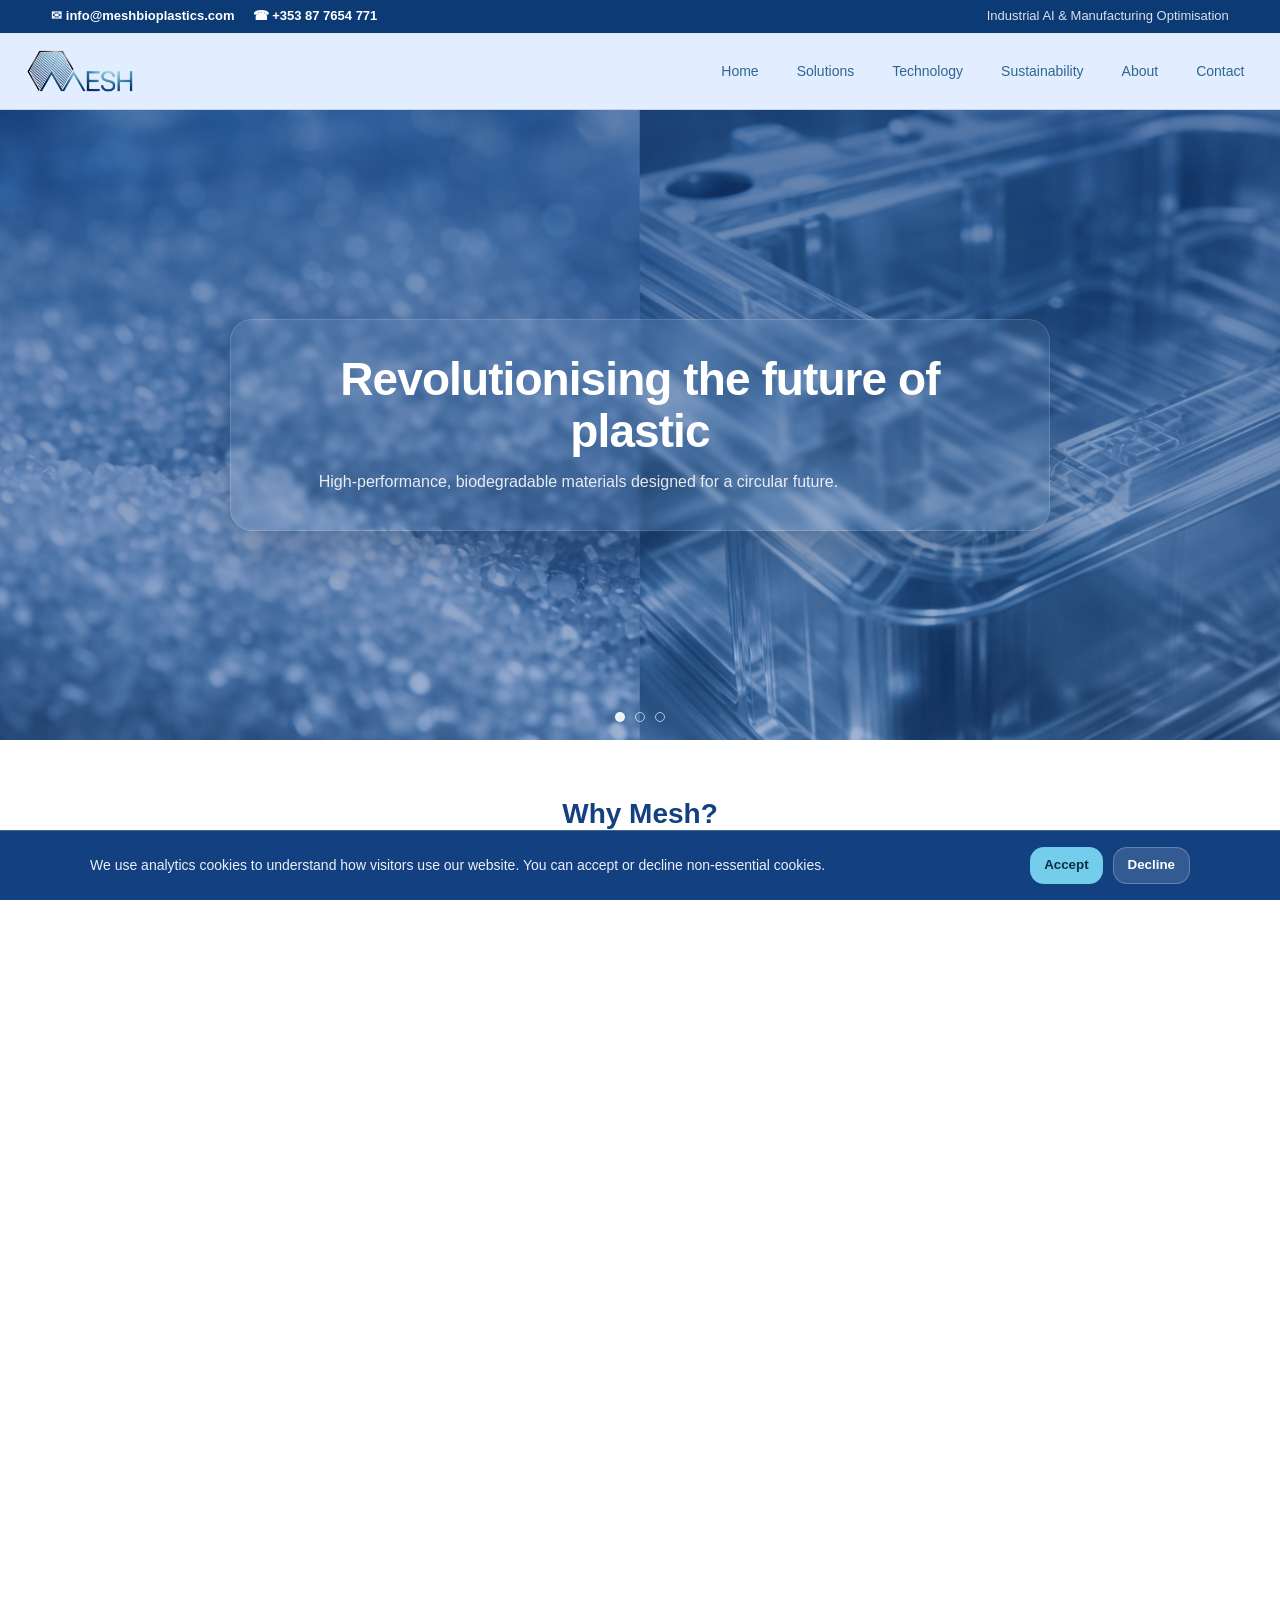
==== commit 860ddbba: "Images updated" ====
--- a/index.html
+++ b/index.html
@@ -72,7 +72,7 @@
     <section class="hero" aria-label="Homepage hero">
 
       <!-- Slide 1 -->
-      <div class="hero-slide is-active" style="background-image: url('assets/images/sustainability.jpg');">
+      <div class="hero-slide is-active" style="background-image: url('assets/images/Slide1.png');">
         <div class="container hero-content">
           <div class="hero-card hero-card--light">
             <h1>Revolutionising the future of plastic</h1>
@@ -82,7 +82,7 @@
       </div>
 
       <!-- Slide 2 -->
-      <div class="hero-slide" style="background-image: url('assets/images/robot.jpg');">
+      <div class="hero-slide" style="background-image: url('assets/images/Slide2.png');">
         <div class="container hero-content">
           <div class="hero-card hero-card--light">
             <h1>AI-powered precision manufacturing</h1>
@@ -166,7 +166,7 @@
       <div class="solutions-grid">
 
         <article class="solution-card fade-in fade-delay-1">
-          <img src="assets/images/robot.jpg" alt="Precision AI manufacturing">
+          <img src="assets/images/AI.png" alt="Precision AI manufacturing">
           <h3>Precision AI for Smart Circular Manufacturing</h3>
           <p>
             Leveraging artificial intelligence to optimise manufacturing processes,
@@ -176,7 +176,7 @@
         </article>
 
         <article class="solution-card fade-in fade-delay-2">
-          <img src="assets/images/medical.jpg" alt="Industrial applications">
+          <img src="assets/images/Industrial.png" alt="Industrial applications">
           <h3>Industrial Solutions</h3>
           <p>
             Solutions tailored to meet regulatory, performance, and sustainability
@@ -189,7 +189,7 @@
     </div>
   </section>
 
-  <section class="technology-highlight fade-in">
+  <!-- <section class="technology-highlight fade-in">
     <div class="container tech-grid">
 
       <div class="tech-text">
@@ -214,7 +214,35 @@
         </iframe>
       </div>
     </div>
-  </section>
+  </section> -->
+
+      <!-- Flyer / Partnership Offer -->
+    <section class="section section-alt tech-flyer" aria-label="Injection moulding optimisation partnership">
+      <div class="container">
+        <header class="section-head fade-in">
+          <h2>Injection Moulding Optimisation Partnership</h2>
+          <p>
+            A fully funded AI co-development opportunity for partners looking to improve quality,
+            reduce scrap, and optimise production performance using VariControl™.
+          </p>
+        </header>
+
+        <div class="panel fade-in" style="padding: 18px;">
+          <a href="technology.html" style="display: block;"></a>
+            <div class="panel fade-in" style="padding: 18px;">
+              <a href="technology.html" style="display: block;">
+                <figure style="margin: 0;">
+                  <img
+                    src="assets/images/AI_Flyer.png"
+                    alt="Mesh flyer: Injection Moulding Optimisation Partnership - ~€100K funded AI co-development"
+                    style="width: 100%; height: auto; display: block; border-radius: 16px; cursor: pointer;"
+                    loading="lazy"
+                  />
+                </figure>
+              </a>
+          </div>
+        </div>
+    </section>
 
   <section class="sdg-section">
     <div class="container">
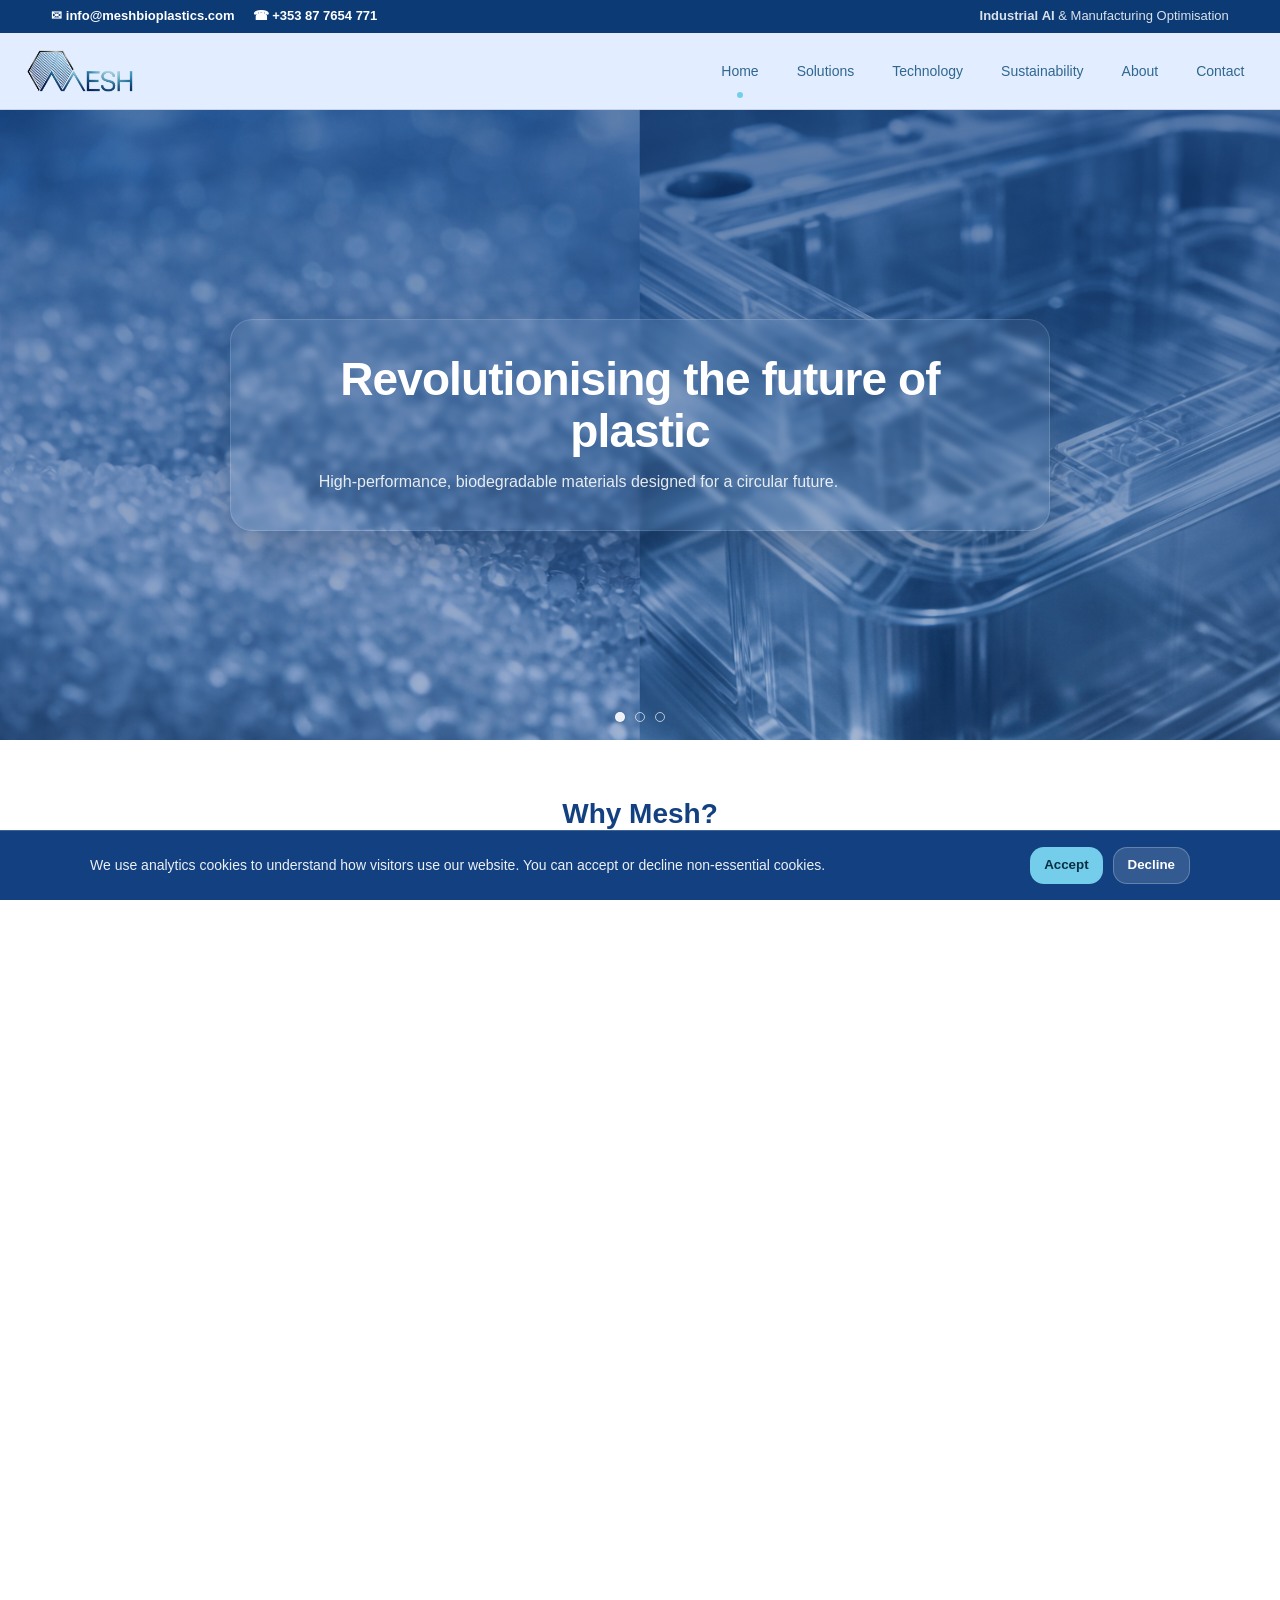
==== commit ec2be0fb: "updates" ====
--- a/index.html
+++ b/index.html
@@ -26,7 +26,7 @@
     </div>
 
     <div class="utility-right">
-      <span>Industrial AI & Manufacturing Optimisation</span>
+      <span><strong>Industrial</strong> <strong>AI</strong> &amp; Manufacturing Optimisation</span>
     </div>
   </div>
 </div>
@@ -92,9 +92,9 @@
       </div>
 
       <!-- Slide 3 -->
-      <div class="hero-slide" style="background-image: url('assets/images/communication.jpg');">
+      <div class="hero-slide hero-slide--cta">
         <div class="container hero-content">
-          <div class="hero-card">
+          <div class="hero-card hero-card--light">
             <h1>Let's build better materials together</h1>
             <p>Interested in a pilot, partnership, or investment conversation? We'd love to hear from you.</p>
             <a class="hero-btn" href="contact.html">Get in touch</a>
@@ -156,9 +156,74 @@
     </div>
   </section>
 
+  <section class="compare fade-in" aria-label="Comparison table">
+  <div class="container">
+    <header class="why-header">
+      <h2>What makes Mesh different?</h2>
+      <p>A practical comparison of how Mesh combines materials + AI + sustainability.</p>
+    </header>
+
+    <div class="compare-wrap" role="region" aria-label="Comparison table" tabindex="0">
+      <table class="compare-table">
+        <thead>
+          <tr>
+            <th>Capability</th>
+            <th>Mesh</th>
+            <th>Traditional approach</th>
+          </tr>
+        </thead>
+
+        <tbody>
+          <tr>
+            <td><strong>Biodegradable high-performance materials</strong></td>
+            <td><span class="pill pill-positive">Yes</span></td>
+            <td><span class="pill pill-neutral">Varies</span></td>
+          </tr>
+
+          <tr>
+            <td><strong>AI-driven process optimisation</strong></td>
+            <td><span class="pill pill-positive">Built-in (VariControl™)</span></td>
+            <td><span class="pill pill-negative">Often separate / not integrated</span></td>
+          </tr>
+
+          <tr>
+            <td><strong>Scrap + waste reduction focus</strong></td>
+            <td><span class="pill pill-positive">Core outcome</span></td>
+            <td><span class="pill pill-neutral">Optional</span></td>
+          </tr>
+
+          <tr>
+            <td><strong>Co-development partnership model</strong></td>
+            <td><span class="pill pill-positive">Yes</span></td>
+            <td><span class="pill pill-negative">Standard product supply</span></td>
+          </tr>
+
+          <tr>
+            <td><strong>Quality & compliance readiness</strong></td>
+            <td><span class="pill pill-positive">Designed for regulated manufacturing</span></td>
+            <td><span class="pill pill-neutral">Handled separately</span></td>
+          </tr>
+
+          <tr>
+            <td><strong>Measurable optimisation outcomes</strong></td>
+            <td><span class="pill pill-positive">Scrap ↓ Stability ↑ Faster tuning</span></td>
+            <td><span class="pill pill-neutral">Hard to quantify</span></td>
+          </tr>
+
+          <tr>
+            <td><strong>No-capex optimisation pathway</strong></td>
+            <td><span class="pill pill-positive">Available</span></td>
+            <td><span class="pill pill-neutral">Rare</span></td>
+          </tr>
+        </tbody>
+      </table>
+    </div>
+  </div>
+</section>
+
   <section class="solutions-preview fade-in">
     <div class="container">
-      <header class="offer-header">
+      <header class="why-header">
         <h2>What do we offer?</h2>
         <p>Practical solutions that combine material science, sustainability, and intelligent manufacturing.</p>
       </header>
@@ -166,7 +231,7 @@
       <div class="solutions-grid">
 
         <article class="solution-card fade-in fade-delay-1">
-          <img src="assets/images/AI.png" alt="Precision AI manufacturing">
+          <img src="assets/images/AI.jpg" alt="Precision AI manufacturing">
           <h3>Precision AI for Smart Circular Manufacturing</h3>
           <p>
             Leveraging artificial intelligence to optimise manufacturing processes,
@@ -217,32 +282,86 @@
   </section> -->
 
       <!-- Flyer / Partnership Offer -->
-    <section class="section section-alt tech-flyer" aria-label="Injection moulding optimisation partnership">
-      <div class="container">
-        <header class="section-head fade-in">
-          <h2>Injection Moulding Optimisation Partnership</h2>
-          <p>
-            A fully funded AI co-development opportunity for partners looking to improve quality,
-            reduce scrap, and optimise production performance using VariControl™.
-          </p>
-        </header>
-
-        <div class="panel fade-in" style="padding: 18px;">
-          <a href="technology.html" style="display: block;"></a>
-            <div class="panel fade-in" style="padding: 18px;">
-              <a href="technology.html" style="display: block;">
-                <figure style="margin: 0;">
-                  <img
-                    src="assets/images/AI_Flyer.png"
-                    alt="Mesh flyer: Injection Moulding Optimisation Partnership - ~€100K funded AI co-development"
-                    style="width: 100%; height: auto; display: block; border-radius: 16px; cursor: pointer;"
-                    loading="lazy"
-                  />
-                </figure>
-              </a>
+      <section class="section partnership" aria-label="Injection moulding optimisation partnership">
+        <div class="container">
+
+          <header class="section-head fade-in">
+            <h2>Injection Moulding Optimisation Partnership</h2>
+            <p>
+              ~€100K fully funded AI co-development for partners aiming to improve quality, reduce scrap,
+              and optimise production performance using VariControl™.
+            </p>
+          </header>
+
+          <div class="partnership-card fade-in">
+            <div class="partnership-grid">
+
+              <!-- Left: Value + list -->
+              <div class="partnership-main">
+                <div class="partnership-kicker">Partnership offer</div>
+
+                <h3 class="partnership-title">What you get</h3>
+
+                <ul class="checklist" role="list">
+                  <li>
+                    <span class="check" aria-hidden="true"></span>
+                    <span>Dedicated AI &amp; engineering team</span>
+                  </li>
+                  <li>
+                    <span class="check" aria-hidden="true"></span>
+                    <span>Production data optimisation</span>
+                  </li>
+                  <li>
+                    <span class="check" aria-hidden="true"></span>
+                    <span>Measurable performance improvement</span>
+                  </li>
+                  <li>
+                    <span class="check" aria-hidden="true"></span>
+                    <span>No capital investment required</span>
+                  </li>
+                </ul>
+
+                <div class="partnership-actions">
+                  <a class="btn-primary" href="contact.html">Request partnership brief</a>
+                </div>
+              </div>
+
+              <aside class="partnership-aside" aria-label="Funding highlight">
+                <div class="funding-badge">
+                  <div class="funding-amount">~€100K</div>
+                  <div class="funding-sub">Funded per partner</div>
+                </div>
+
+                <div class="aside-points">
+                  <div class="aside-point">
+                    <div class="aside-icon" aria-hidden="true">⚙️</div>
+                    <div>
+                      <strong>Process optimisation</strong>
+                      <div class="muted">Improve stability & cycle performance</div>
+                    </div>
+                  </div>
+                  <div class="aside-point">
+                    <div class="aside-icon" aria-hidden="true">📉</div>
+                    <div>
+                      <strong>Reduce scrap</strong>
+                      <div class="muted">Fewer defects, less waste</div>
+                    </div>
+                  </div>
+                  <div class="aside-point">
+                    <div class="aside-icon" aria-hidden="true">🧠</div>
+                    <div>
+                      <strong>VariControl™ insights</strong>
+                      <div class="muted">Data-led decisions, faster tuning</div>
+                    </div>
+                  </div>
+                </div>
+              </aside>
+
+            </div>
           </div>
+
         </div>
-    </section>
+      </section>
 
   <section class="sdg-section">
     <div class="container">
@@ -272,6 +391,49 @@
 
     </div>
   </section>
+
+  <section class="testimonials fade-in" aria-label="Testimonials">
+  <div class="container">
+    <header class="why-header">
+      <h2>Trusted by Industry Leaders</h2>
+    </header>
+
+    <div class="testimonials-grid">
+      <figure class="t-card">
+        <div class="t-stars" aria-hidden="true">★★★★★</div>
+        <blockquote>
+          "VariControl has revolutionized our bioplastics research workflow. The platform's analytical capabilities are unmatched in the industry."
+        </blockquote>
+        <figcaption>
+          <span class="t-name">Dr. Sarah Chen</span>
+          <span class="t-role">Research Director, Sustainable Materials Institute</span>
+        </figcaption>
+      </figure>
+
+      <figure class="t-card">
+        <div class="t-stars" aria-hidden="true">★★★★★</div>
+        <blockquote>
+          “The precision and reliability of VariControl's quality monitoring system have improved our production consistency by 40%.”
+        </blockquote>
+        <figcaption>
+          <span class="t-name">Michael Rodriguez</span>
+          <span class="t-role">Operations Manager, BioTech Materials</span>
+        </figcaption>
+      </figure>
+
+      <figure class="t-card">
+        <div class="t-stars" aria-hidden="true">★★★★★</div>
+        <blockquote>
+          “Mesh brings sustainability without sacrificing performance — a rare combination. Their approach bridges environmental responsibility with real industrial capability.”
+        </blockquote>
+        <figcaption>
+          <span class="t-name">Laura Bennett</span>
+          <span class="t-role">Product Manager, Sustainable Materials Group</span>
+        </figcaption>
+      </figure>
+    </div>
+  </div>
+</section>
 
   </main>
 
--- a/css/styles.css
+++ b/css/styles.css
@@ -141,6 +141,8 @@
   margin: 0 auto;
   padding: 34px 36px;
   border-radius: 22px;
+  text-align: center;
+  justify-items: center;
 
   background: rgba(255,255,255,.10);
   border: 1px solid rgba(255,255,255,.20);
@@ -180,9 +182,22 @@
 }
 
 .nav-list a {
+  position: relative;
   display: inline-block;
   padding: 8px 10px;
   border-radius: 10px;
+}
+
+.nav-list a.is-active::after{
+  content: "";
+  position: absolute;
+  left: 50%;
+  bottom: -8px;
+  width: 6px;
+  height: 6px;
+  border-radius: 999px;
+  background: var(--blue-accent);
+  transform: translateX(-50%);
 }
 
 .site-header {
@@ -515,11 +530,6 @@
 
 .sdg-section{
   padding: 80px 0;
-  background: linear-gradient(
-    to bottom,
-    #f1f5f9,
-    #e9f2ff
-  );
   text-align: center;
 }
 
@@ -2737,4 +2747,381 @@
   .hero-flyer{
     max-width:100%;
   }
+}
+
+.vc-header {
+  display: flex;
+  align-items: center;
+  gap: 6px;
+  margin-bottom: 8px;
+}
+
+.vc-logo {
+  height: 148px;
+  width: auto;
+}
+
+.partnership{
+  padding: 74px 0;
+}
+
+.partnership-card{
+  border-radius: 22px;
+  background: rgba(255,255,255,.86);
+  border: 1px solid rgba(15,23,42,.10);
+  box-shadow: 0 22px 60px rgba(15,23,42,.10);
+  overflow: hidden;
+}
+
+.partnership-card::before{
+  content:"";
+  display:block;
+  height: 6px;
+  background: linear-gradient(90deg, rgba(116,205,235,.95), rgba(48,102,143,.95));
+}
+
+.partnership-grid{
+  display: grid;
+  grid-template-columns: 1.25fr .75fr;
+  gap: 18px;
+  padding: 26px;
+}
+
+.partnership-main{
+  padding: 4px 6px 6px;
+}
+
+.partnership-kicker{
+  display: inline-flex;
+  align-items: center;
+  gap: 8px;
+  font-weight: 900;
+  font-size: 12px;
+  letter-spacing: .08em;
+  text-transform: uppercase;
+  color: rgba(15,23,42,.72);
+  margin-bottom: 8px;
+}
+
+.partnership-title{
+  margin: 0 0 14px;
+  font-size: 20px;
+  color: var(--ink);
+}
+
+.checklist{
+  list-style: none;
+  padding: 0;
+  margin: 0;
+  display: grid;
+  gap: 12px;
+}
+
+.checklist li{
+  display: grid;
+  grid-template-columns: 22px 1fr;
+  gap: 12px;
+  align-items: start;
+  padding: 12px 14px;
+  border-radius: 14px;
+  background: rgba(248,250,252,.85);
+  border: 1px solid rgba(15,23,42,.06);
+}
+
+.check{
+  width: 18px;
+  height: 18px;
+  margin-top: 2px;
+  border-radius: 999px;
+  background: rgba(116,205,235,.20);
+  border: 1px solid rgba(48,102,143,.18);
+  position: relative;
+}
+
+.check::after{
+  content:"";
+  position:absolute;
+  left: 5px;
+  top: 3px;
+  width: 6px;
+  height: 10px;
+  border-right: 2px solid rgba(15,23,42,.70);
+  border-bottom: 2px solid rgba(15,23,42,.70);
+  transform: rotate(40deg);
+}
+
+.partnership-actions{
+  margin-top: 16px;
+  display: flex;
+  align-items: center;
+  gap: 14px;
+  flex-wrap: wrap;
+}
+
+.btn-primary{
+  display: inline-flex;
+  align-items: center;
+  justify-content: center;
+  padding: 12px 16px;
+  border-radius: 14px;
+  font-weight: 900;
+  text-decoration: none;
+  color: #071b2f;
+  background: linear-gradient(135deg, rgba(116,205,235,1), rgba(82,170,220,1));
+  box-shadow: 0 16px 28px rgba(48,102,143,.22);
+  border: 1px solid rgba(255,255,255,.55);
+}
+
+.btn-primary:hover{
+  transform: translateY(-1px);
+  box-shadow: 0 18px 32px rgba(48,102,143,.28);
+}
+
+.btn-link{
+  font-weight: 900;
+  color: rgba(15,23,42,.80);
+  text-decoration: none;
+}
+
+.btn-link:hover{
+  text-decoration: underline;
+}
+
+.partnership-aside{
+  border-radius: 18px;
+  padding: 18px;
+  background:
+    radial-gradient(700px 300px at 20% 20%, rgba(116,205,235,.35), transparent 60%),
+    radial-gradient(700px 300px at 80% 40%, rgba(48,102,143,.30), transparent 60%),
+    rgba(2, 24, 48, .02);
+  border: 1px solid rgba(15,23,42,.08);
+}
+
+.funding-badge{
+  border-radius: 16px;
+  padding: 14px 14px 12px;
+  color: rgba(255,255,255,.96);
+  background: linear-gradient(135deg, rgba(11,47,90,.95), rgba(8,34,63,.95));
+  border: 1px solid rgba(255,255,255,.14);
+  box-shadow: 0 18px 44px rgba(15,23,42,.18);
+  margin-bottom: 14px;
+}
+
+.funding-amount{
+  font-size: 22px;
+  font-weight: 950;
+  letter-spacing: .02em;
+}
+
+.funding-sub{
+  font-size: 12px;
+  opacity: .9;
+  font-weight: 800;
+}
+
+.aside-points{
+  display: grid;
+  gap: 12px;
+}
+
+.aside-point{
+  display: grid;
+  grid-template-columns: 34px 1fr;
+  gap: 12px;
+  align-items: start;
+  padding: 12px;
+  border-radius: 14px;
+  background: rgba(255,255,255,.78);
+  border: 1px solid rgba(15,23,42,.06);
+}
+
+.aside-icon{
+  width: 34px;
+  height: 34px;
+  border-radius: 12px;
+  display: grid;
+  place-items: center;
+  background: rgba(116,205,235,.18);
+  border: 1px solid rgba(48,102,143,.14);
+}
+
+.muted{
+  font-size: 12px;
+  color: rgba(15,23,42,.64);
+  font-weight: 700;
+  margin-top: 2px;
+}
+
+@media (max-width: 900px){
+  .partnership-grid{
+    grid-template-columns: 1fr;
+    padding: 18px;
+  }
+}
+
+.compare{
+  padding: 70px 0;
+  background: #ffffff;
+}
+
+.compare-head{
+  max-width: 72ch;
+  margin: 0 auto 18px;
+  text-align: center;
+}
+
+.compare-head p{
+  margin: 0;
+  color: rgba(15,23,42,.75);
+}
+
+.compare-wrap{
+  margin-top: 22px;
+  overflow: auto;
+  border-radius: 18px;
+  border: 1px solid rgba(15,23,42,.10);
+  box-shadow: 0 12px 30px rgba(15,23,42,.08);
+}
+
+.compare-table{
+  width: 100%;
+  border-collapse: collapse;
+  min-width: 720px;
+  background: #fff;
+}
+
+.compare-table th,
+.compare-table td{
+  padding: 14px 16px;
+  border-bottom: 1px solid rgba(15,23,42,.08);
+  text-align: left;
+}
+
+.compare-table thead th{
+  background: rgba(18,64,128,.06);
+  color: var(--navy);
+  font-weight: 800;
+}
+
+.compare-table tbody th{
+  font-weight: 700;
+  color: rgba(15,23,42,.88);
+}
+
+.compare-table tbody tr:hover{
+  background: rgba(248,250,252,.6);
+  transition: .2s ease;
+}
+
+.pill{
+  display: inline-block;
+  padding: 6px 10px;
+  border-radius: 999px;
+  font-size: 12px;
+  font-weight: 800;
+  letter-spacing: .02em;
+}
+
+.pill-positive{
+  background: rgba(34,197,94,.15);
+  color: #166534;
+  border: 1px solid rgba(34,197,94,.25);
+}
+
+.pill-neutral{
+  background: rgba(148,163,184,.18);
+  color: #334155;
+  border: 1px solid rgba(148,163,184,.28);
+}
+
+.pill-negative{
+  background: rgba(239,68,68,.15);
+  color: #991b1b;
+  border: 1px solid rgba(239,68,68,.25);
+}
+
+.page-hero--contact{
+  background:
+    radial-gradient(900px 500px at 20% 30%, rgba(116,205,235,.22), transparent 60%),
+    radial-gradient(800px 500px at 80% 10%, rgba(54,146,158,.18), transparent 55%),
+    linear-gradient(180deg, rgba(18,64,128,.92), rgba(18,64,128,.72));
+}
+
+.hero-slide--cta{
+  background:
+    radial-gradient(900px 500px at 20% 30%, rgba(116,205,235,.22), transparent 60%),
+    radial-gradient(800px 500px at 80% 10%, rgba(54,146,158,.18), transparent 55%),
+    linear-gradient(180deg, rgba(18,64,128,.92), rgba(18,64,128,.72));
+}
+
+.hero-slide--cta .hero-card{
+  background: rgba(255,255,255,.08);
+  backdrop-filter: blur(14px);
+  border: 1px solid rgba(255,255,255,.18);
+}
+
+.page-hero--contact::after{
+  background: transparent;
+}
+
+.testimonials{
+  padding: 70px 0;
+}
+
+.testimonials-head{
+  text-align: center;
+  max-width: 72ch;
+  margin: 0 auto 26px;
+}
+
+.testimonials-head p{
+  margin: 0;
+  color: rgba(15,23,42,.75);
+}
+
+.testimonials-grid{
+  display: grid;
+  grid-template-columns: repeat(3, 1fr);
+  gap: 18px;
+}
+
+.t-card{
+  margin: 0;
+  padding: 22px;
+  border-radius: 18px;
+  background: rgba(255,255,255,0.88);
+  border: 1px solid rgba(15,23,42,.08);
+  box-shadow: 0 12px 30px rgba(15,23,42,.08);
+}
+
+.t-stars{
+  font-weight: 900;
+  letter-spacing: 0.10em;
+  color: rgba(18,64,128,.85);
+  margin-bottom: 10px;
+}
+
+.t-card blockquote{
+  margin: 0 0 14px;
+  color: rgba(15,23,42,.82);
+  line-height: 1.65;
+}
+
+.t-card figcaption{
+  display: grid;
+  gap: 2px;
+}
+
+.t-name{
+  font-weight: 800;
+  color: var(--navy);
+}
+
+.t-role{
+  font-size: 13px;
+  color: rgba(15,23,42,.68);
+}
+
+@media (max-width: 900px){
+  .testimonials-grid{ grid-template-columns: 1fr; }
 }
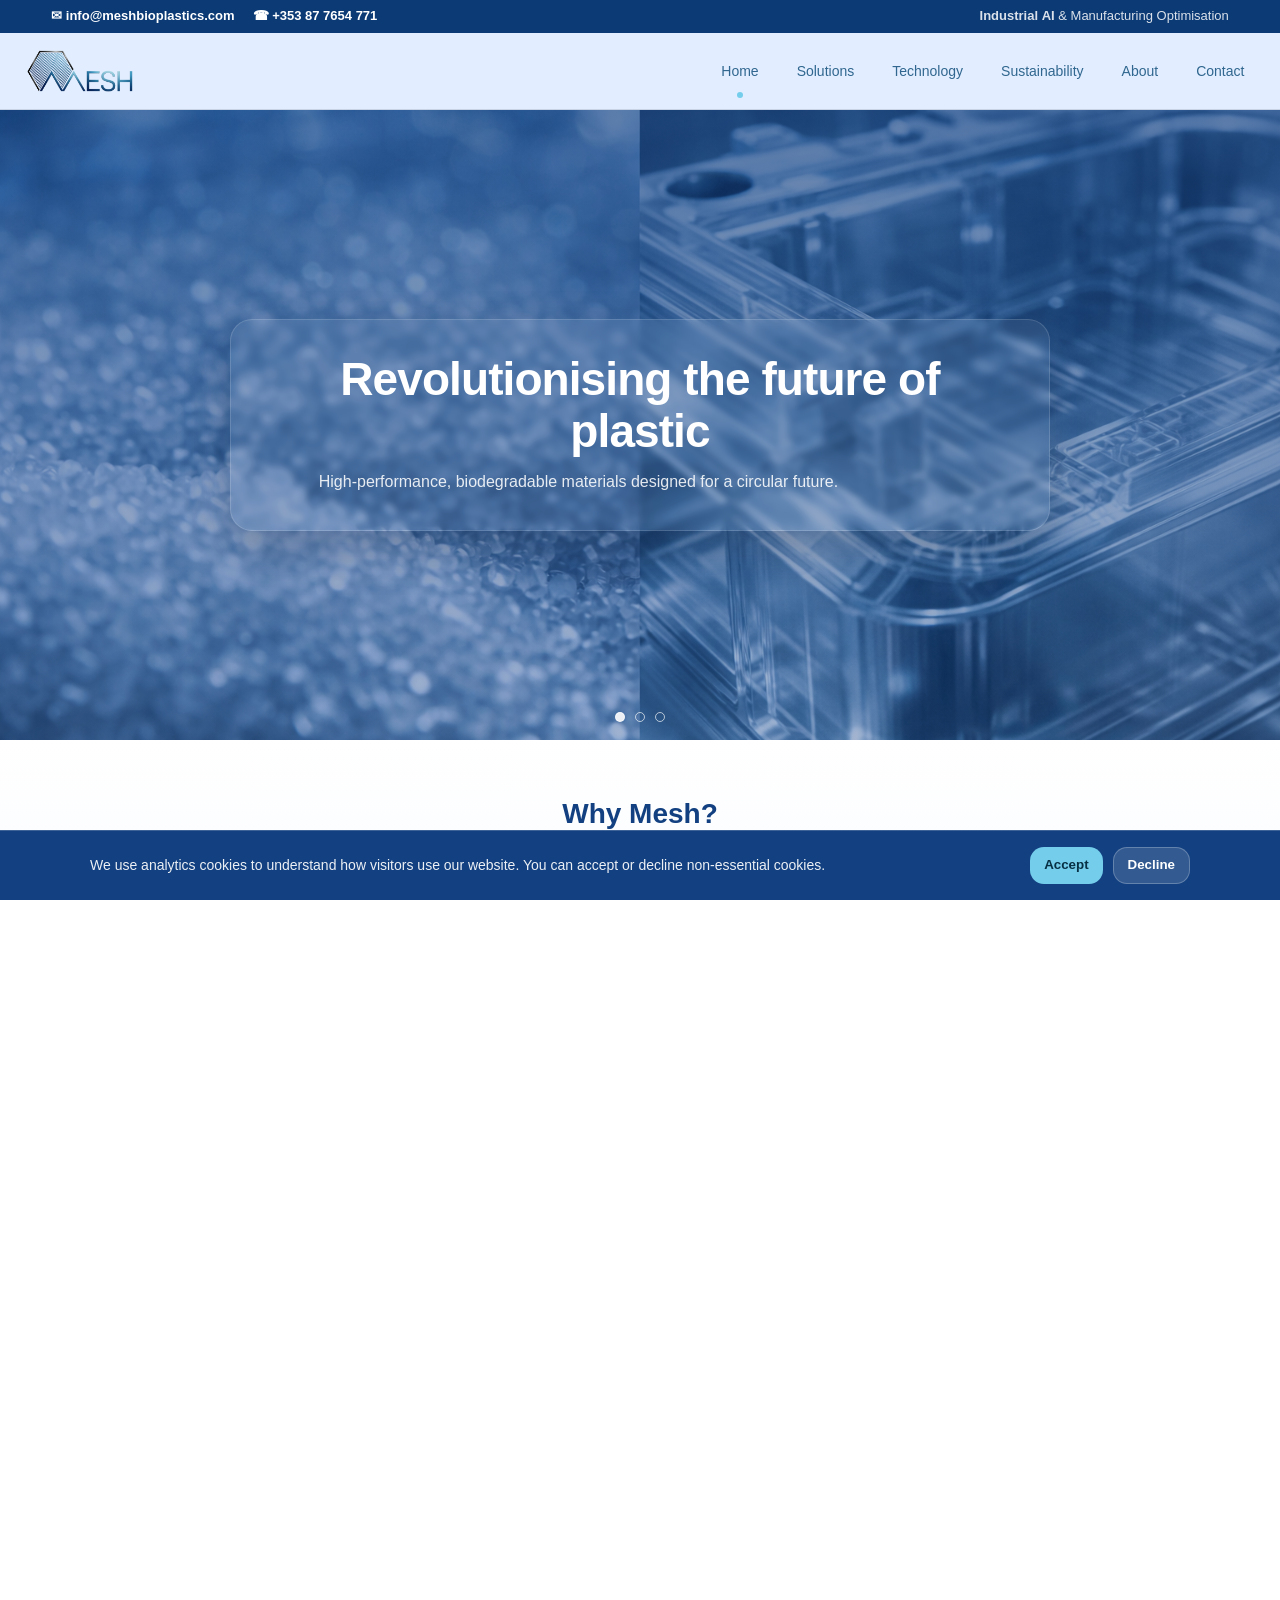
==== commit 9eb71e7c: "final updates" ====
--- a/index.html
+++ b/index.html
@@ -210,11 +210,11 @@
             <td><span class="pill pill-neutral">Hard to quantify</span></td>
           </tr>
 
-          <tr>
+          <!-- <tr>
             <td><strong>No-capex optimisation pathway</strong></td>
             <td><span class="pill pill-positive">Available</span></td>
             <td><span class="pill pill-neutral">Rare</span></td>
-          </tr>
+          </tr> -->
         </tbody>
       </table>
     </div>
@@ -392,13 +392,13 @@
     </div>
   </section>
 
-  <section class="testimonials fade-in" aria-label="Testimonials">
+  <!-- <section class="testimonials fade-in" aria-label="Testimonials">
   <div class="container">
     <header class="why-header">
       <h2>Trusted by Industry Leaders</h2>
-    </header>
-
-    <div class="testimonials-grid">
+    </header> -->
+
+    <!-- <div class="testimonials-grid">
       <figure class="t-card">
         <div class="t-stars" aria-hidden="true">★★★★★</div>
         <blockquote>
@@ -433,7 +433,7 @@
       </figure>
     </div>
   </div>
-</section>
+</section> -->
 
   </main>
 
--- a/css/layout.css
+++ b/css/layout.css
@@ -40,9 +40,28 @@
   line-height: 1.2;
 }
 
+.hero h1 {
+  word-break: normal;
+  overflow-wrap: normal;
+}
+
+
+@media (max-width: 600px) {
+  .hero h1 {
+    font-size: 1.9rem;
+    line-height: 1.15;
+  }
+}
+
 h2 {
   font-size: clamp(1.6rem, 3vw, 2.2rem);
   line-height: 1.3;
+}
+
+@media (max-width: 900px) {
+  h2 {
+    text-align: center;
+  }
 }
 
 h3 {
@@ -175,10 +194,10 @@
   margin-top: 80px;
 }
 
-.footer-inner {
+.footer-inner{
   display: grid;
-  grid-template-columns: 1.2fr 1fr 1.2fr;
-  gap: 48px;
+  grid-template-columns: 260px 1fr 360px;
+  gap: 60px;
   padding: 48px 0;
   align-items: start;
 }
--- a/css/styles.css
+++ b/css/styles.css
@@ -205,7 +205,11 @@
 }
 
 .why{
-  /* background: var(--bg-light); */
+  background: linear-gradient(
+    to bottom,
+    #ffffff,
+    #f4f8ff
+  );
   padding: 56px 0;
 }
 
@@ -237,7 +241,8 @@
 }
 
 .why-card {
-  background: #e6e6e6;
+  background: rgba(226, 238, 255, 0.6);
+  border: 1px solid rgba(18,64,128,0.08);
   border-radius: 16px;
   padding: 28px;
   box-shadow: 0 10px 30px rgba(0,0,0,0.06);
@@ -316,7 +321,8 @@
 }
 
 .solution-card{
-  background: #e6e6e6;
+  background: rgba(226, 238, 255, 0.6);
+  border: 1px solid rgba(18,64,128,0.08);
   border-radius: 16px;
   padding: 18px;
   box-shadow: 0 10px 30px rgba(0,0,0,0.06);
@@ -449,6 +455,12 @@
   opacity: 0.85;
 }
 
+.footer-partners .partners-card,
+.footer-partners .partners-carousel,
+.footer-partners img{
+  margin-inline: auto;
+}
+
 .partners-carousel {
   position: relative;
   width: 340px;
@@ -531,6 +543,11 @@
 .sdg-section{
   padding: 80px 0;
   text-align: center;
+  background: linear-gradient(
+    to bottom,
+    #ffffff,
+    #f3f8ff
+  );
 }
 
 .sdg-header{
@@ -1584,7 +1601,8 @@
 }
 
 .tech-how-card{
-  background: #e6e6e6;
+  background: rgba(226, 238, 255, 0.6);
+  border: 1px solid rgba(18,64,128,0.08);
   border-radius: 18px;
   padding: 24px;
   box-shadow: 0 12px 30px rgba(15,23,42,.08);
@@ -2298,6 +2316,30 @@
   fill: currentColor;
 }
 
+.team-card img,
+.team-member img,
+.our-team img {
+  width: 100%;
+  height: 100%;
+  object-fit: cover;
+  object-position: center 20%;
+  display: block;
+}
+
+@media (max-width: 600px) {
+  .team-card img,
+  .team-member img,
+  .our-team img {
+    object-position: center 10%;
+  }
+}
+
+@media (min-width: 700px) and (max-width: 1024px){
+  .team-card img{
+    height: 400px;
+  }
+}
+
 .footer-right{
     flex-direction:column;
     align-items:flex-start;
@@ -2960,8 +3002,8 @@
 }
 
 .compare{
-  padding: 70px 0;
-  background: #ffffff;
+  padding: 80px 0;
+  background: #f7fbff;
 }
 
 .compare-head{
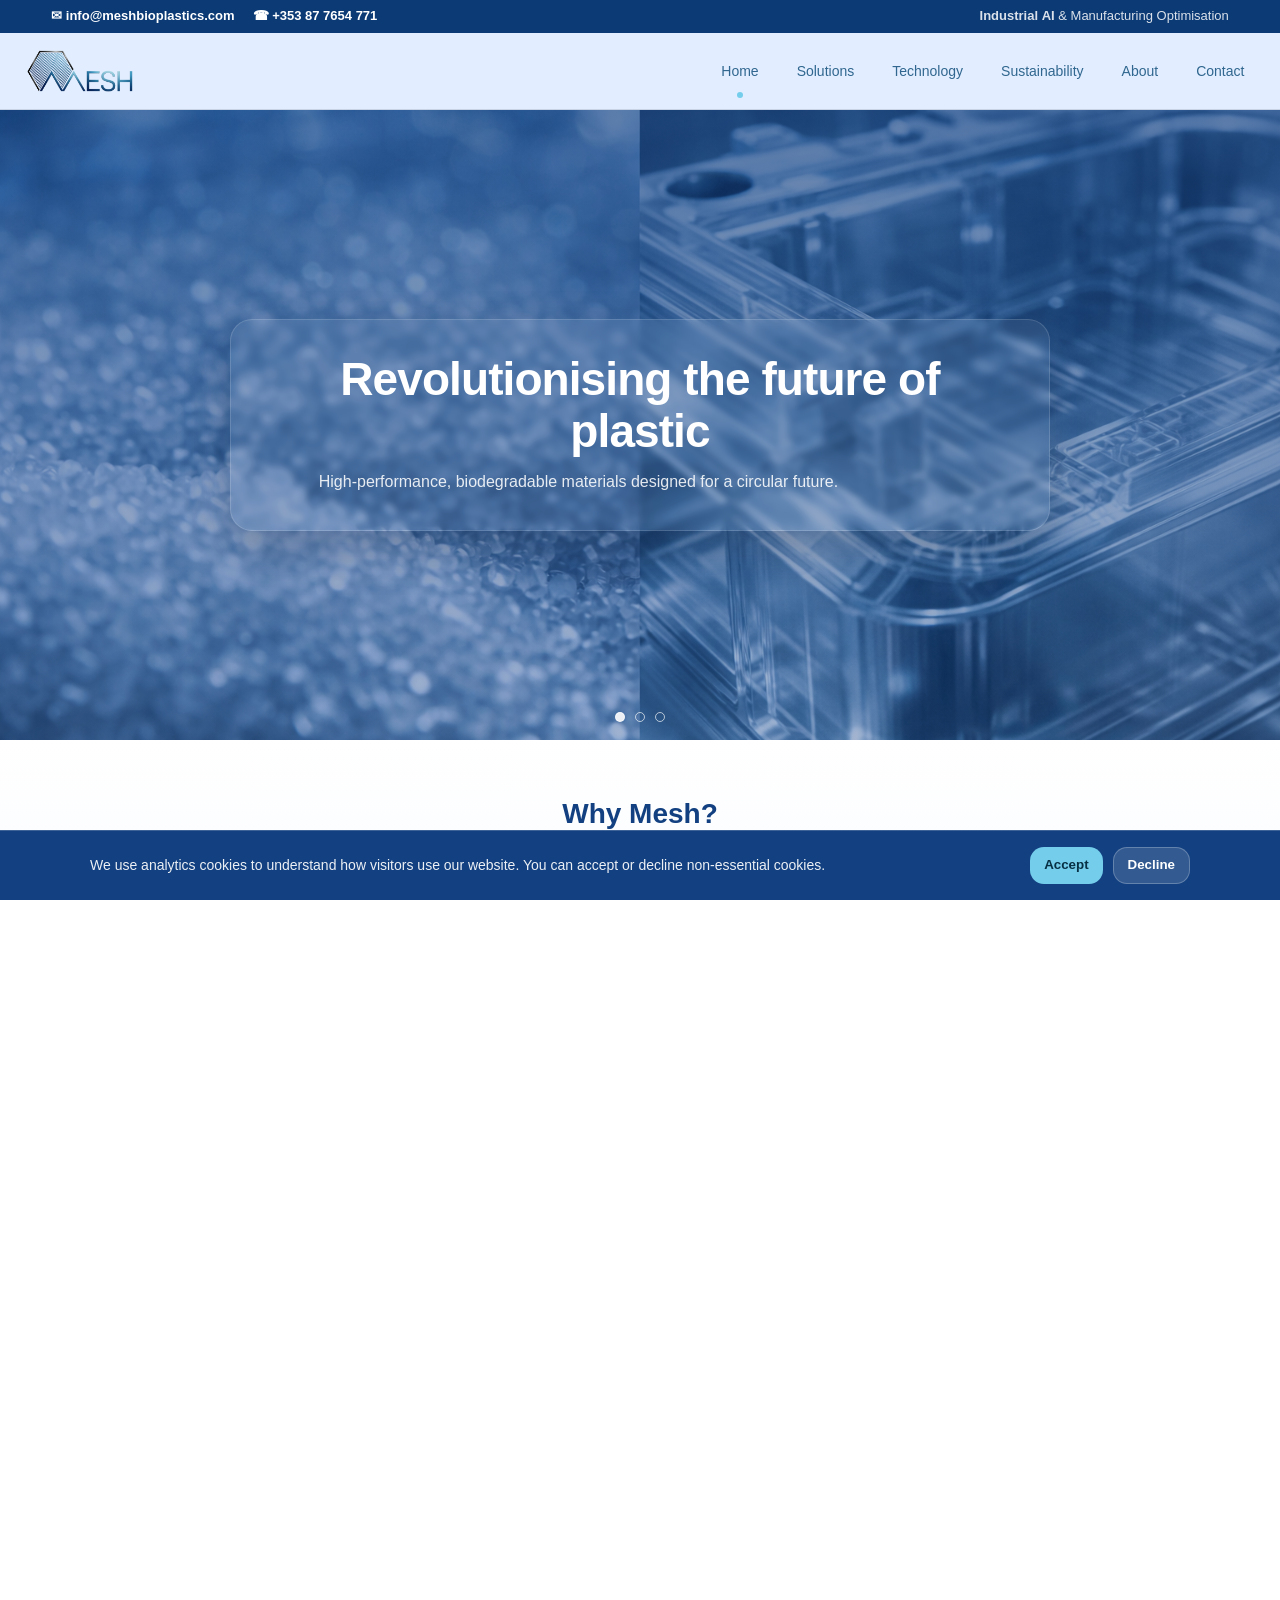
==== commit 93d44953: "added careers page" ====
--- a/index.html
+++ b/index.html
@@ -3,13 +3,20 @@
 <head>
   <meta charset="UTF-8">
   <meta name="viewport" content="width=device-width, initial-scale=1.0">
-  <title>Home | Mesh</title>
+  <title>Mesh | Sustainable Industrial Bioplastics</title>
+
+  <meta name="description" content="Smart sustainable bioplastics and intelligent manufacturing solutions for industrial applications. Performance-driven materials designed for a circular future.">
 
   <script>document.documentElement.classList.add("js");</script>
 
   <link rel="stylesheet" href="css/variables.css">
   <link rel="stylesheet" href="css/layout.css">
   <link rel="stylesheet" href="css/styles.css">
+
+  <link rel="apple-touch-icon" sizes="180x180" href="assets/images/apple-touch-icon.png">
+  <link rel="icon" type="image/png" sizes="32x32" href="assets/images/favicon-32x32.png">
+  <link rel="icon" type="image/png" sizes="16x16" href="assets/images/favicon-16x16.png">
+  <link rel="manifest" href="assets/images/site.webmanifest">
 </head>
 
 <body>
@@ -20,7 +27,7 @@
       <a href="mailto:info@meshbioplastics.com" class="utility-link">
         ✉ info@meshbioplastics.com
       </a>
-      <a href="tel:+353XXXXXXXXX" class="utility-link">
+      <a href="tel:+353877654771" class="utility-link">
         ☎ +353 87 7654 771
       </a>
     </div>
@@ -254,7 +261,7 @@
     </div>
   </section>
 
-  <!-- <section class="technology-highlight fade-in">
+  <section class="technology-highlight fade-in">
     <div class="container tech-grid">
 
       <div class="tech-text">
@@ -279,7 +286,7 @@
         </iframe>
       </div>
     </div>
-  </section> -->
+  </section>
 
       <!-- Flyer / Partnership Offer -->
       <section class="section partnership" aria-label="Injection moulding optimisation partnership">
@@ -449,6 +456,7 @@
           <li><a href="sustainability.html">Sustainability</a></li>
           <li><a href="about.html">About</a></li>
           <li><a href="contact.html">Contact</a></li>
+          <li><a href="careers.html">Careers</a></li>
         </ul>
       </div>
 
--- a/css/styles.css
+++ b/css/styles.css
@@ -2238,14 +2238,6 @@
 .team-card:hover{
   transform: translateY(-6px);
   box-shadow: 0 18px 40px rgba(0,0,0,0.08);
-}
-
-.team-photo{
-  width: 100%;
-  height: 320px;
-  object-fit: cover;
-  object-position: top center;
-  display: block;
 }
 
 .team-body{
@@ -3166,4 +3158,214 @@
 
 @media (max-width: 900px){
   .testimonials-grid{ grid-template-columns: 1fr; }
+}
+
+.thanks-body {
+  margin: 0;
+  min-height: 100vh;
+  display: grid;
+  place-items: center;
+  background: #f7f9fc;
+}
+
+.thanks-wrapper {
+  width: 100%;
+  padding: 20px;
+  display: flex;
+  justify-content: center;
+}
+
+.thanks-card {
+  background: #ffffff;
+  padding: 60px 50px;
+  border-radius: 20px;
+  box-shadow: 0 25px 60px rgba(15, 23, 42, 0.08);
+  text-align: center;
+  max-width: 650px;
+}
+
+.team-photo{
+  width: 100%;
+  height: 320px;
+  overflow: hidden;
+}
+
+.team-photo img{
+  width: 100%;
+  height: 100%;
+  display: block;
+  object-fit: cover;
+  object-position: center 20%;
+}
+
+@media (max-width: 680px){
+  .team-photo{
+    height: 320px;
+  }
+  .team-photo img{
+    object-position: center 20%;
+  }
+}
+
+.hidden { display: none; }
+
+.careers-hero{
+  background: linear-gradient(
+    135deg,
+    #123f80 0%,
+    #1d4c97 100%
+  );
+  padding: 110px 0;
+  text-align: center;
+  position: relative;
+  overflow: hidden;
+}
+
+.careers-hero::before{
+  content: "";
+  position: absolute;
+  inset: 0;
+  background:
+    radial-gradient(circle at top right,
+    rgba(103,232,249,.16),
+    transparent 35%);
+  pointer-events: none;
+}
+
+.careers-hero .container{
+  position: relative;
+  z-index: 2;
+}
+
+.careers-hero h1{
+  margin: 0 0 18px;
+  font-size: clamp(42px, 5vw, 64px);
+  line-height: 1.05;
+  color: var(--white);
+  letter-spacing: -0.03em;
+}
+
+.careers-hero p{
+  max-width: 760px;
+  margin: 0 auto;
+  font-size: 18px;
+  line-height: 1.7;
+  color: rgba(255,255,255,.88);
+}
+.careers-section {
+  padding: 80px 0 90px;
+  background: var(--bg-light);
+}
+
+.careers-intro {
+  text-align: center;
+  max-width: 760px;
+  margin: 0 auto 26px;
+}
+
+.careers-intro h2 {
+  margin: 0 0 12px;
+  color: var(--navy);
+  font-size: 34px;
+}
+
+.careers-intro p {
+  margin: 0;
+  color: rgba(15,23,42,.75);
+  line-height: 1.65;
+}
+
+.career-tags {
+  max-width: 900px;
+  margin: 0 auto 36px;
+  display: flex;
+  flex-wrap: wrap;
+  justify-content: center;
+  gap: 10px;
+}
+
+.career-tags span {
+  padding: 9px 13px;
+  border-radius: 999px;
+  background: rgba(255,255,255,.75);
+  border: 1px solid rgba(18,64,128,.12);
+  color: var(--ink);
+  font-weight: 700;
+  font-size: 13px;
+}
+
+.careers-form-centered {
+  max-width: 760px;
+  margin: 0 auto;
+}
+
+.careers-form .form-row {
+  display: grid;
+  grid-template-columns: 1fr 1fr;
+  gap: 18px;
+}
+
+@media (max-width: 750px) {
+  .careers-form .form-row {
+    grid-template-columns: 1fr;
+  }
+}
+
+.careers-form {
+  background: var(--white);
+  border-radius: 18px;
+  padding: 30px;
+  box-shadow: 0 14px 35px rgba(15,23,42,.1);
+  display: grid;
+  gap: 18px;
+}
+
+.careers-form label {
+  display: grid;
+  gap: 8px;
+  font-weight: 700;
+  color: var(--navy);
+}
+
+.careers-form input,
+.careers-form select,
+.careers-form textarea {
+  width: 100%;
+  padding: 12px 14px;
+  border: 1px solid rgba(15,23,42,.16);
+  border-radius: 12px;
+  font: inherit;
+}
+
+.careers-form textarea {
+  resize: vertical;
+}
+
+.consent {
+  display: flex !important;
+  grid-template-columns: auto 1fr;
+  gap: 10px !important;
+  align-items: flex-start;
+  font-weight: 500 !important;
+  color: rgba(15,23,42,.75) !important;
+  font-size: 14px;
+}
+
+.consent input {
+  width: auto;
+  margin-top: 4px;
+}
+
+.careers-form button {
+  border: none;
+  border-radius: 12px;
+  padding: 13px 18px;
+  background: var(--navy);
+  color: var(--white);
+  font-weight: 800;
+  cursor: pointer;
+}
+
+.careers-form button:hover {
+  background: var(--ink);
 }
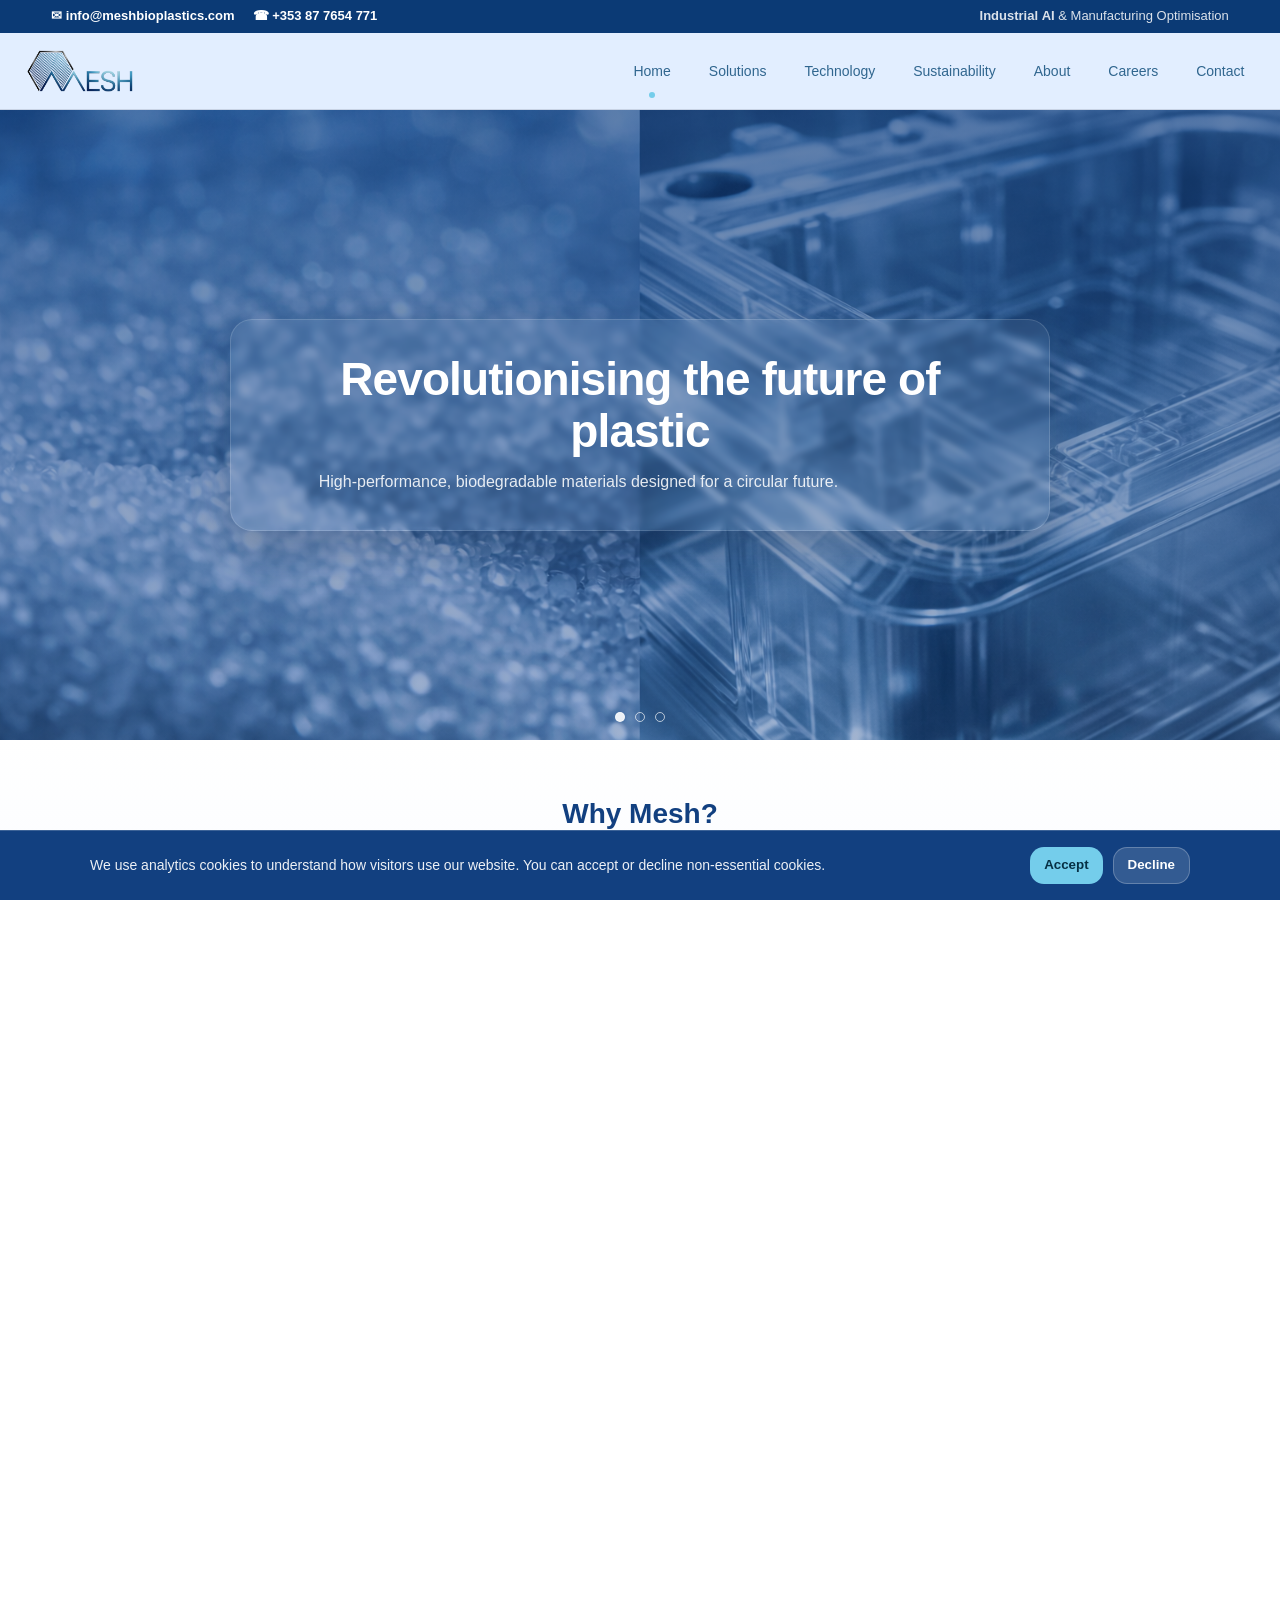
==== commit 20926315: "fixed nav bar issue" ====
--- a/index.html
+++ b/index.html
@@ -68,6 +68,7 @@
           <li><a href="technology.html">Technology</a></li>
           <li><a href="sustainability.html">Sustainability</a></li>
           <li><a href="about.html">About</a></li>
+          <li><a href="careers.html">Careers</a></li>
           <li><a href="contact.html">Contact</a></li>
         </ul>
       </nav>
@@ -261,7 +262,7 @@
     </div>
   </section>
 
-  <section class="technology-highlight fade-in">
+  <!-- <section class="technology-highlight fade-in">
     <div class="container tech-grid">
 
       <div class="tech-text">
@@ -286,7 +287,7 @@
         </iframe>
       </div>
     </div>
-  </section>
+  </section> -->
 
       <!-- Flyer / Partnership Offer -->
       <section class="section partnership" aria-label="Injection moulding optimisation partnership">
